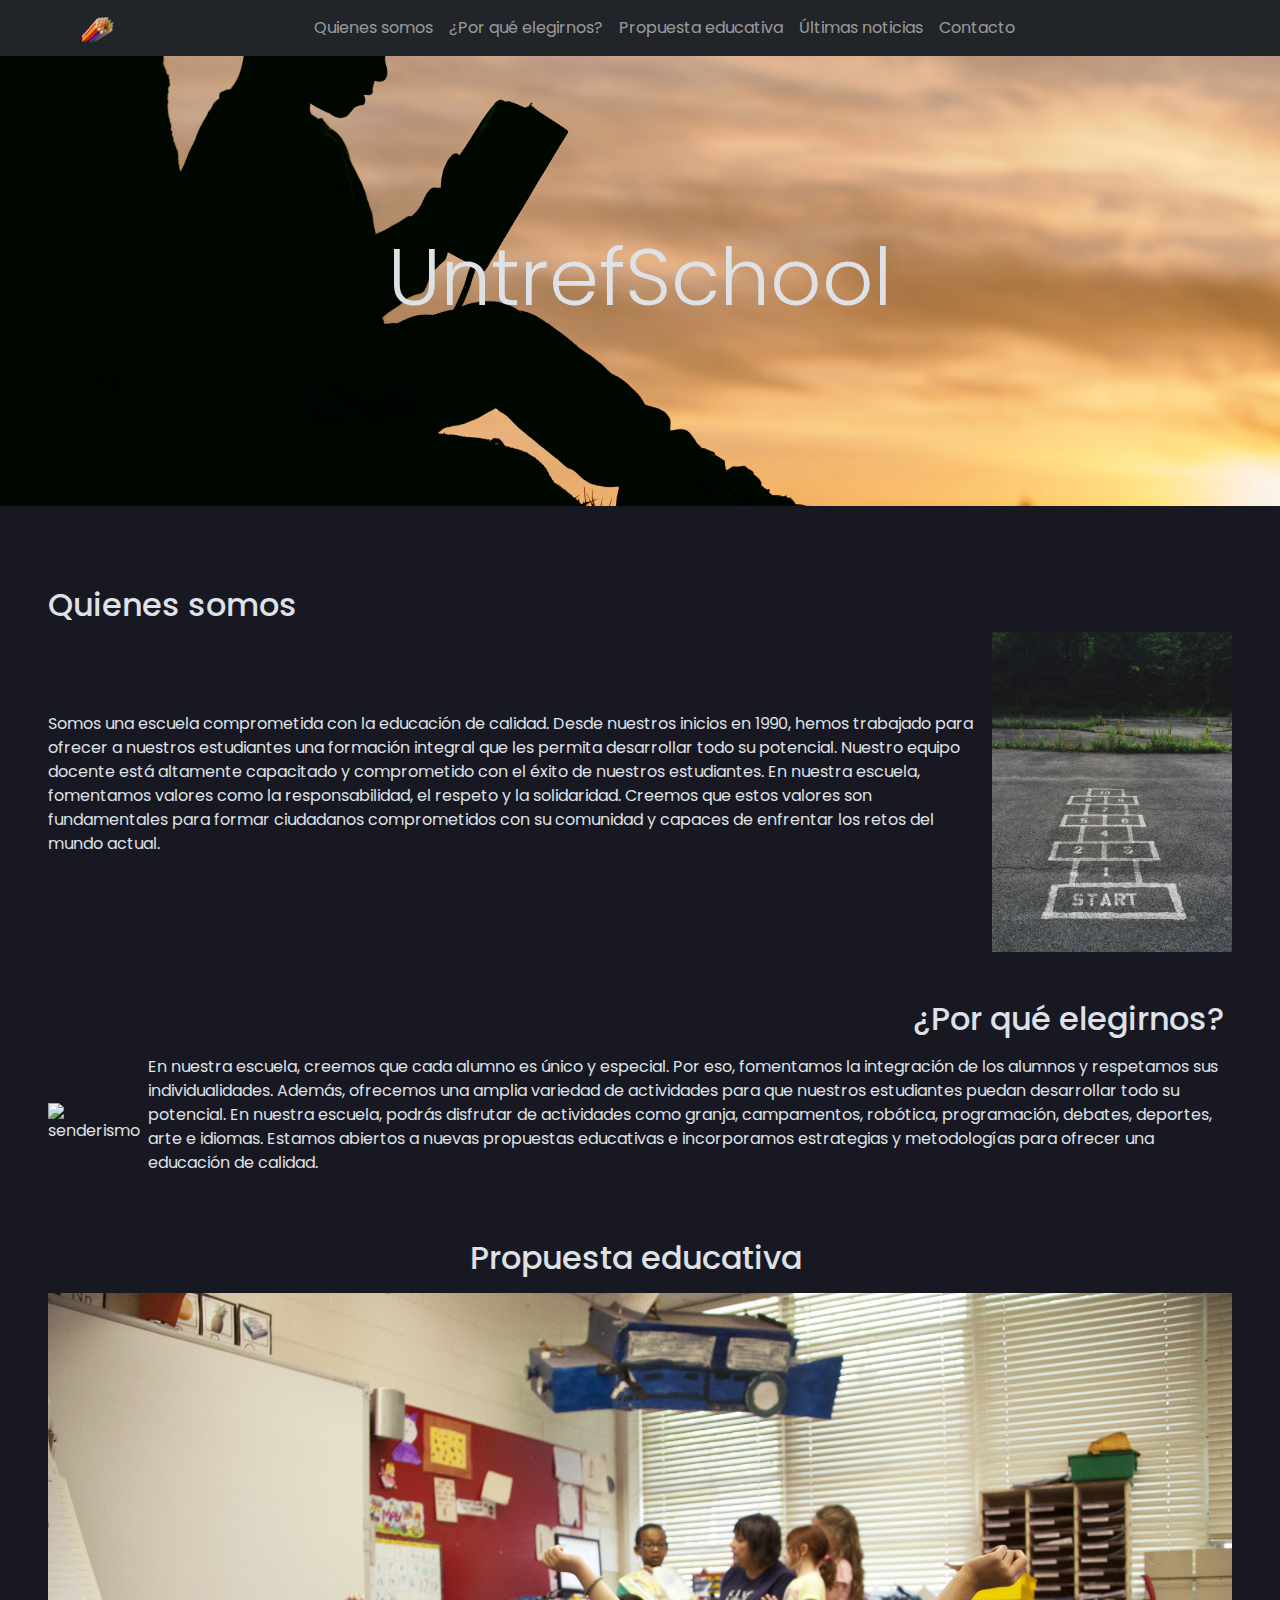
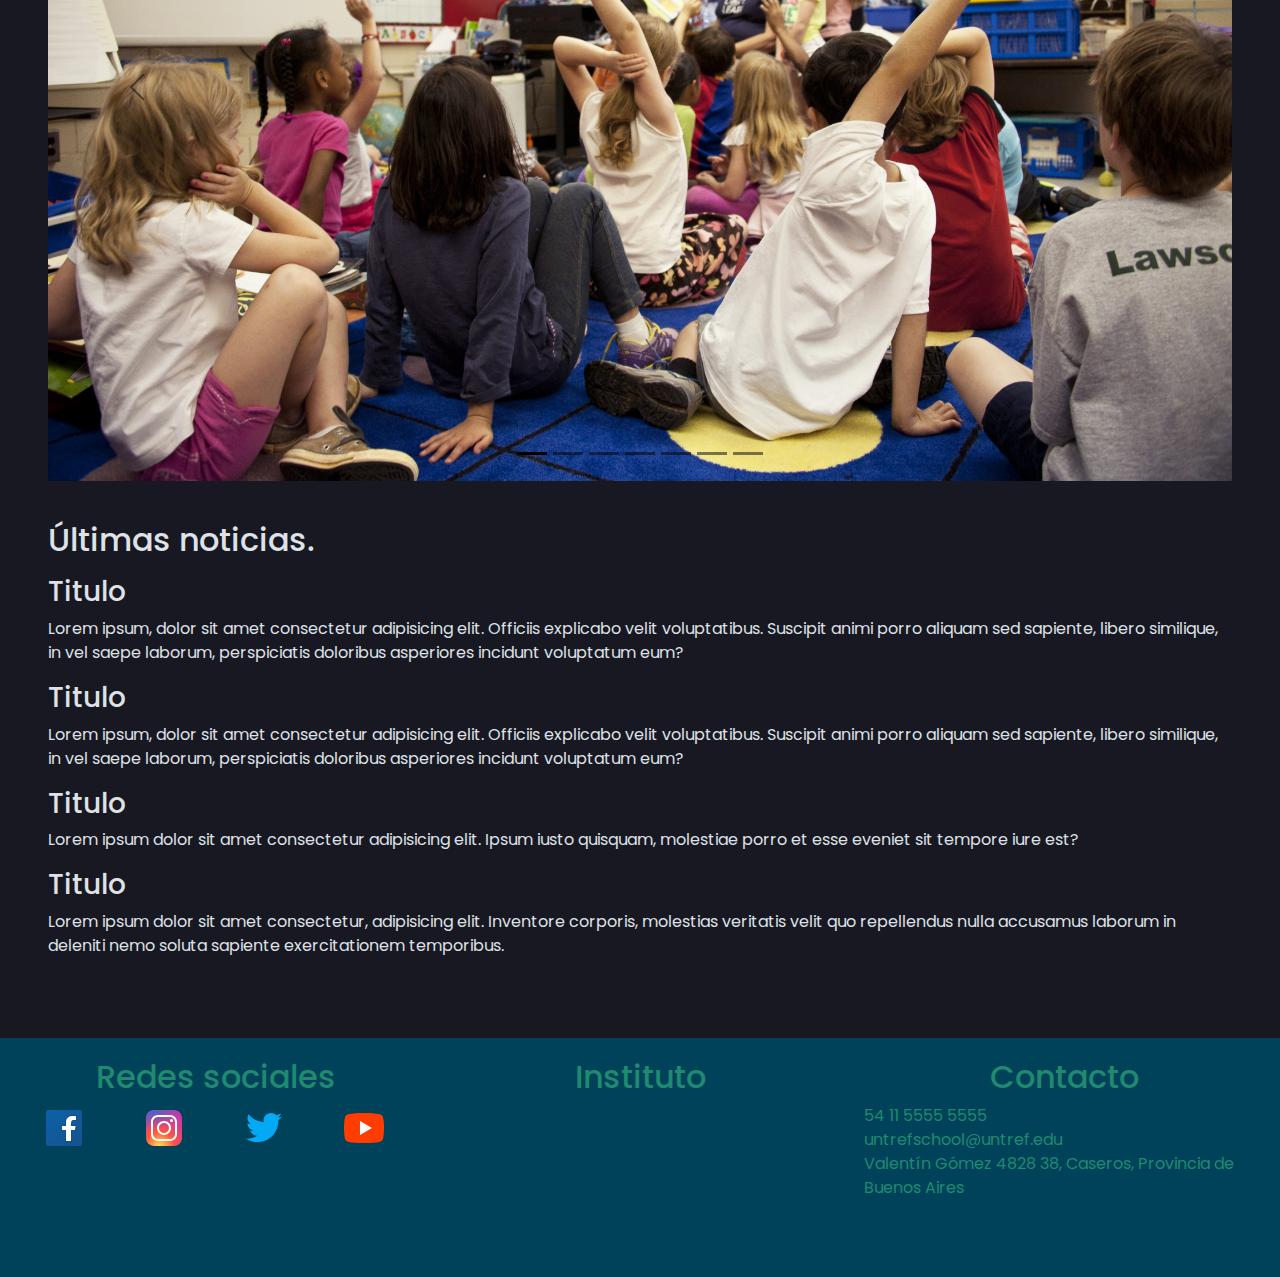
==== index.html @ ad6a0f7f "changed some margin and padding in index-html" ====
<!DOCTYPE html>
<html lang="es" data-bs-theme="dark">

<head>
    <meta charset="UTF-8">

    <meta name="viewport" content="width=device-width, initial-scale=1.0">

    <meta name="keywords" content="escuela, colegio, primary school,  Argentina, UNTREF">
    <meta name="author" content="Gabriela B. Diaz">
    <meta name="description" content="escuela primaria relacionada a la UNTREF (first school related to UNTREF)">
    <meta name="robots" content="index, follow">
    <meta name="copyright" content="Gabriela B. Diaz">
    <title>UntrefSchool</title>
    <link rel="shortcut icon" href="./img/lapices.png" style="width:2rem; height: 2rem;" type="image/x-icon">
    <link href="https://cdn.jsdelivr.net/npm/bootstrap@5.3.0/dist/css/bootstrap.min.css" rel="stylesheet">
    <script src="https://cdn.jsdelivr.net/npm/bootstrap@5.3.0/dist/js/bootstrap.bundle.min.js"></script>
    <link rel="stylesheet" href="./css/style.css">
    <script src="https://kit.fontawesome.com/cee4e31326.js" crossorigin="anonymous"></script>
</head>


<body>
    <!--
        Quienes somos
¿Por qué elegirnos?
Propuesta educativa
Últimas noticias
Contacto
    -->
    <nav class="navbar navbar-expand-md navbar-dark" id="nav">
        <div class="container">
            <a class="navbar-brand" href="#"><img src="./img/lapices.png" style="width:2rem;" alt="lapices"></a>
            <button class="navbar-toggler d-lg-none" type="button" data-bs-toggle="collapse"
                data-bs-target="#collapsibleNavId" aria-controls="collapsibleNavId" aria-expanded="false"
                aria-label="Toggle navigation">
                <span class="navbar-toggler-icon"></span>
            </button>
            <div class="collapse navbar-collapse" id="collapsibleNavId">
                <ul class="navbar-nav m-auto mt-2 mt-lg-0">

                    <li class="nav-item">
                        <a class="nav-link" href="#quienes">Quienes somos</a>
                    </li>
                    <li class="nav-item">
                        <a class="nav-link" href="#porque">¿Por qué elegirnos?</a>
                    </li>
                    <li class="nav-item">
                        <a class="nav-link" href="#propuesta">Propuesta educativa</a>
                    </li>
                    <li class="nav-item">
                        <a class="nav-link" href="#ultimasnews">Últimas noticias</a>
                    </li>
                    <li class="nav-item">
                        <a class="nav-link" href="./contacto.html">Contacto</a>
                    </li>
                </ul>

            </div>
        </div>
    </nav>


    <header class="header container-fluid d-flex flex-column align-items-center justify-content-center">
        <h1 class="display-1 header__title">UntrefSchool</h1>
    </header>

    <main class="main container-fluid  p-5 ">
        <h2 class="section__title section__title--h21 pb-2"> <a href="#footer"><i class="fa-solid fa-angle-down"></i></a>
        </h2>

        <section id="quienes" class=" mt-3 py-2 section d-flex flex-column align-items-center">
            <h2 class=" h2 section__title--h21 align-self-start">Quienes somos &nbsp; <a href="#nav"><i
                        class="fa-solid fa-angle-up"></i></a></h2>
            <div
                class="section__content section__content--div1 d-flex flex-column w-100 align-items-center d-md-flex flex-md-row g-md-1 justify-content-md-around align-items-md-center">
                <article class="section__article section__article--artQuienes">
                    <p class="section__paragraph">Somos una escuela comprometida con la educación de calidad. Desde
                        nuestros inicios en 1990, hemos trabajado para ofrecer a nuestros estudiantes una formación
                        integral que les permita desarrollar todo su potencial. Nuestro equipo docente está altamente
                        capacitado y comprometido con el éxito de nuestros estudiantes. En nuestra escuela, fomentamos
                        valores como la responsabilidad, el respeto y la solidaridad. Creemos que estos valores son
                        fundamentales para formar ciudadanos comprometidos con su comunidad y capaces de enfrentar los
                        retos del mundo actual.</p>
                </article>
                <div class="section__image imagenQuines"><img src="./img/rayuela.jpg" alt="rayuela"></div>
            </div>
        </section>
        <section id="porque" class="mt-3 py-3 section d-flex flex-column align-items-center">
            <h2 class="h2 section__title--h22 align-self-end py-2">¿Por qué elegirnos?&nbsp; <a href="#nav"><i
                        class="fa-solid fa-angle-up"></i></a></h2>
            <div
                class="section__content section__content--div2 d-flex flex-column w-100 align-items-center d-md-flex flex-md-row  justify-content-md-around align-items-md-center">
                <div class="section__image imagenPorque me-md-2 "><img src="./img/senderismo.jpg" alt="senderismo">
                </div>
                <article class="section__article section__article--artPorque">
                    <p class="section__paragraph">En nuestra escuela, creemos que cada alumno es único y especial. Por
                        eso, fomentamos la integración de los alumnos y respetamos sus individualidades. Además,
                        ofrecemos una amplia variedad de actividades para que nuestros estudiantes puedan desarrollar
                        todo su potencial. En nuestra escuela, podrás disfrutar de actividades como granja, campamentos,
                        robótica, programación, debates, deportes, arte e idiomas. Estamos abiertos a nuevas propuestas
                        educativas e incorporamos estrategias y metodologías para ofrecer una educación de calidad.</p>
                </article>
            </div>
        </section>

        <section id="propuesta" class="mt-3 py-2 section d-flex flex-column align-items-center">
            <h2 class="h2 py-2">Propuesta educativa&nbsp; <a href="#nav"><i class="fa-solid fa-angle-up"></i></a></h2>
            <div class="section__content propuestas">


                <!-- Carousel -->
                <div id="demo" class="carousel slide" data-bs-ride="carousel">

                    <!-- Indicators/dots -->
                    <div class="carousel-indicators">
                        <button type="button" data-bs-target="#demo" data-bs-slide-to="0" class="active"></button>
                        <button type="button" data-bs-target="#demo" data-bs-slide-to="1"></button>
                        <button type="button" data-bs-target="#demo" data-bs-slide-to="2"></button>
                        <button type="button" data-bs-target="#demo" data-bs-slide-to="3"></button>
                        <button type="button" data-bs-target="#demo" data-bs-slide-to="4"></button>

                        <button type="button" data-bs-target="#demo" data-bs-slide-to="5"></button>
                        <button type="button" data-bs-target="#demo" data-bs-slide-to="6"></button>





                    </div>
                    <!-- The slideshow/carousel -->
                    <div class="carousel-inner">
                        <div class="carousel-item  active section__element octagon ocultar" data-bs-interval="2000">
                            <img src="./img/aulasentados.jpg" class="d-block w-100" alt="aaron">
                        </div>
                        <div class="carousel-item section__element octagon ocultar" data-bs-interval="2000">
                            <img src="./img/profeychicosgimn.jpg" class="d-block w-100" alt="aaron">
                        </div>
                        <div class="carousel-item section__element octagon ocultar" data-bs-interval="2000">
                            <img src="./img/arte.jpg" class="d-block w-100" alt="aaron">
                        </div>
                        <div class="carousel-item section__element octagon ocultar" data-bs-interval="2000">
                            <img src="./img/musica.jpg" class="d-block w-100" alt="aaron">
                        </div>
                        <div class="carousel-item section__element octagon ocultar" data-bs-interval="2000">
                            <img src="./img/neneynena.jpg" class="d-block w-100" alt="aaron">
                        </div>
                        <div class="carousel-item section__element octagon ocultar" data-bs-interval="2000">
                            <img src="./img/sembrando.jpg" class="d-block w-100" alt="aaron">
                        </div>
                        <div class="carousel-item section__element octagon ocultar" data-bs-interval="2000">
                            <img src="./img/fincurso.jpg" class="d-block w-100" alt="aaron">
                        </div>

                    </div>
                    <!-- Left and right controls/icons -->
                    <button class="carousel-control-prev" type="button" data-bs-target="#demo" data-bs-slide="prev">
                        <span class="carousel-control-prev-icon "></span>
                    </button>
                    <button class="carousel-control-next" type="button" data-bs-target="#demo" data-bs-slide="next">
                        <span class="carousel-control-next-icon"></span>
                    </button>
                </div>
            </div>
        </section>
        <section id="ultimasnews" class="section py-2 mt-3 mb-0">
            <h2 id="ultimah2" class="h2 section__title py-2"> Últimas noticias.&nbsp; <a href="#nav"><i
                        class="fa-solid fa-angle-up"></i></a></h2>
            <div class="section__content columnaNews">
                <article class="section__article">
                    <h3 class="section__article-title">Titulo</h3>
                    <p class="section__paragraph">Lorem ipsum, dolor sit amet consectetur adipisicing elit. Officiis
                        explicabo velit voluptatibus. Suscipit animi porro aliquam sed sapiente, libero similique, in
                        vel saepe laborum, perspiciatis doloribus asperiores incidunt voluptatum eum?</p>
                </article>
                <article class="section__article">
                    <h3 class="section__article-title">Titulo</h3>
                    <p class="section__paragraph">Lorem ipsum, dolor sit amet consectetur adipisicing elit. Officiis
                        explicabo velit voluptatibus. Suscipit animi porro aliquam sed sapiente, libero similique, in
                        vel saepe laborum, perspiciatis doloribus asperiores incidunt voluptatum eum?</p>
                </article>
                <article class="section__article">
                    <h3 class="section__article-title">Titulo</h3>
                    <p class="section__paragraph">Lorem ipsum dolor sit amet consectetur adipisicing elit. Ipsum iusto
                        quisquam, molestiae porro et esse eveniet sit tempore iure est?</p>
                </article>
                <article class="section__article">
                    <h3 class="section__article-title">Titulo</h3>
                    <p class="section__paragraph">Lorem ipsum dolor sit amet consectetur, adipisicing elit. Inventore
                        corporis, molestias veritatis velit quo repellendus nulla accusamus laborum in deleniti nemo
                        soluta sapiente exercitationem temporibus.</p>
                </article>
            </div>
        </section>
        <h2 class="section__title section__title--h21"><a href="#nav"><i class="fa-solid fa-angle-up"></i></a></h2>

    </main>


    <footer class="container-fluid p-3" id="footer">
        <div class="row">
            <div id="redes" class="col-12 pt-1  col-lg-4  footer__item ">
                <h2 class="footer__title">Redes sociales</h2>
                <div class="footer__social d-flex flex-row justify-content-around align-items-center">
                    <span class="footer__social-link pe-1"><a href="https://es-la.facebook.com/" target="_blank"
                            rel="noopener noreferrer"><img src="./img/facebook.svg" alt="facebook"></a></span>
                    <span class="footer__social-link pe-1"><a href="https://www.instagram.com" target="_blank"
                            rel="noopener noreferrer"><img src="./img/instagram.svg" alt="instagram"></a></span>
                    <span class="footer__social-link pe-1"><a href="https://twitter.com/?lang=es" target="_blank"
                            rel="noopener noreferrer"><img src="./img/twitter.svg" alt="twitter"></a></span>
                    <span class="footer__social-link pe-1"><a href="https://www.youtube.com" target="_blank"
                            rel="noopener noreferrer"><img src="./img/youtube.svg" alt="youtube"></a></span>
                </div>
            </div>
            <div id="mapa" class="d-none d-lg-block pt-1  col-lg-4 footer__item">
                <h2 class="footer__title">Instituto</h2>
                <div class="footer__map">
                    <iframe
                        src="https://www.google.com/maps/embed?pb=!1m18!1m12!1m3!1d3283.9655173501587!2d-58.56691698976352!3d-34.605033457453004!2m3!1f0!2f0!3f0!3m2!1i1024!2i768!4f13.1!3m3!1m2!1s0x95bccacb9f8ff113%3A0x22fd08da6711928d!2sUniversidad%20Nacional%20de%20Tres%20de%20Febrero%20-%20Sede%20Caseros%20I!5e0!3m2!1ses-419!2sar!4v1689379054542!5m2!1ses-419!2sar"
                        style="border:0;" allowfullscreen="" loading="lazy"
                        referrerpolicy="no-referrer-when-downgrade"></iframe>
                </div>
            </div>
            <div id="contacto" class="col-12 pt-1 col-lg-4   footer__item contacto">
                <h2 class="footer__title"><a href="./contacto.html">Contacto</a></h2>
                <div class="footer__contact-info">
                    <div class="footer__contact-item telefono"><a href="tel:+541155555555" target="_blank"
                            rel="noopener noreferrer">54 11 5555 5555</a></div>
                    <div class="footer__contact-item email"><a href="mailto:untrefschool@untref.edu" target="_blank"
                            rel="noopener noreferrer">untrefschool@untref.edu</a></div>
                    <div class="footer__contact-item direccion"><a href="https://goo.gl/maps/onQdmoPizaAcXVaP7"
                            target="_blank" rel="noopener noreferrer">Valentín Gómez 4828 38, Caseros, Provincia de
                            Buenos
                            Aires</a></div>
                </div>
            </div>
        </div>
    </footer>
</body>

</html>
---- css/style.css ----
@import url('https://fonts.googleapis.com/css2?family=Belanosima&family=Poppins&display=swap');

* {
    box-sizing: border-box;
    margin: 0%;
    padding: 0%;


}

body {
    font-family: Poppins, sans-serif;
}

/*
$grid-breakpoints: (
  xs: 0,
  sm: 576px,
  md: 768px,
  lg: 992px,
  xl: 1200px,
  xxl: 1400px
);

*/

/*
Paleta de colores:  : #FC7300 , #1F8A70 , #00425A , #181823, #EFF5F5*/
:root {
    --color1: #FC7300;
    --color2: #1F8A70;
    --color3: #00425A;
    --color4: #181823;
    --color5: #EFF5F5;

}


.header {
    height: 50vh;
    background-image: url(../img/neneleyendo.jpg);
    background-position: center;
    background-size: cover;
    background-repeat: no-repeat;

}

.main {
    background-color: var(--color4);
}

#porque img,
#quienes img {
    height: 20rem;
    width: fit-content;

}

#footer {
    background-color: var(--color3);
    color: var(--color2);
}

#footer a {
    color: var(--color2);
}

footer h2,
#redes,
#mapa {
    text-align: center;
}

a {
    text-decoration: none;
}

ul,
li,
a,
.list-group-item {
    border: none;
}


/*propuestas -carousel */


.carousel-item img {
    width: 100%;
}


/* pagina contacto  */
#main2 {
    background-image: url(../img/lapices.jpg);
    background-position: center;
    background-size: cover;
    background-repeat: no-repeat;
    width: 100%;
    height: 80vh;
}

form {
    padding: 1rem;
    border-radius: 0.5rem;
    font-size: 1rem;
    color: #181823;
    background: rgba(255, 255, 255, .25);
    -webkit-backdrop-filter: blur(5px);
    backdrop-filter: blur(5px);
    border: 1.5px solid rgba(209, 213, 219, 0.3);
    width:100%;
}


fieldset input,
fieldset textarea {
    background-color: transparent !important;
    color: var(--color3) !important;
}

fieldset label {
    color: var(--color2);
    font-weight: bold;
}

.orange {
    background-color: var(--color1);
    color: var(--color5);

}

/* cambio de fontsize */

@media (width<300) {
    html {
        font-size: 10px;
    }

}

@media (width<576) {
    html {
        font-size: 12px;
    }
 
}

@media (width>576) {
    html {
        font-size: 14px;
    }
  
  
 
}

@media (width>768) {
    html {
        font-size: 16px;
    }
 
}

@media (width>992) {
    html {
        font-size: 18px;
    }
}

@media (width>1200) {
    html {
        font-size: 20px;
    }
}
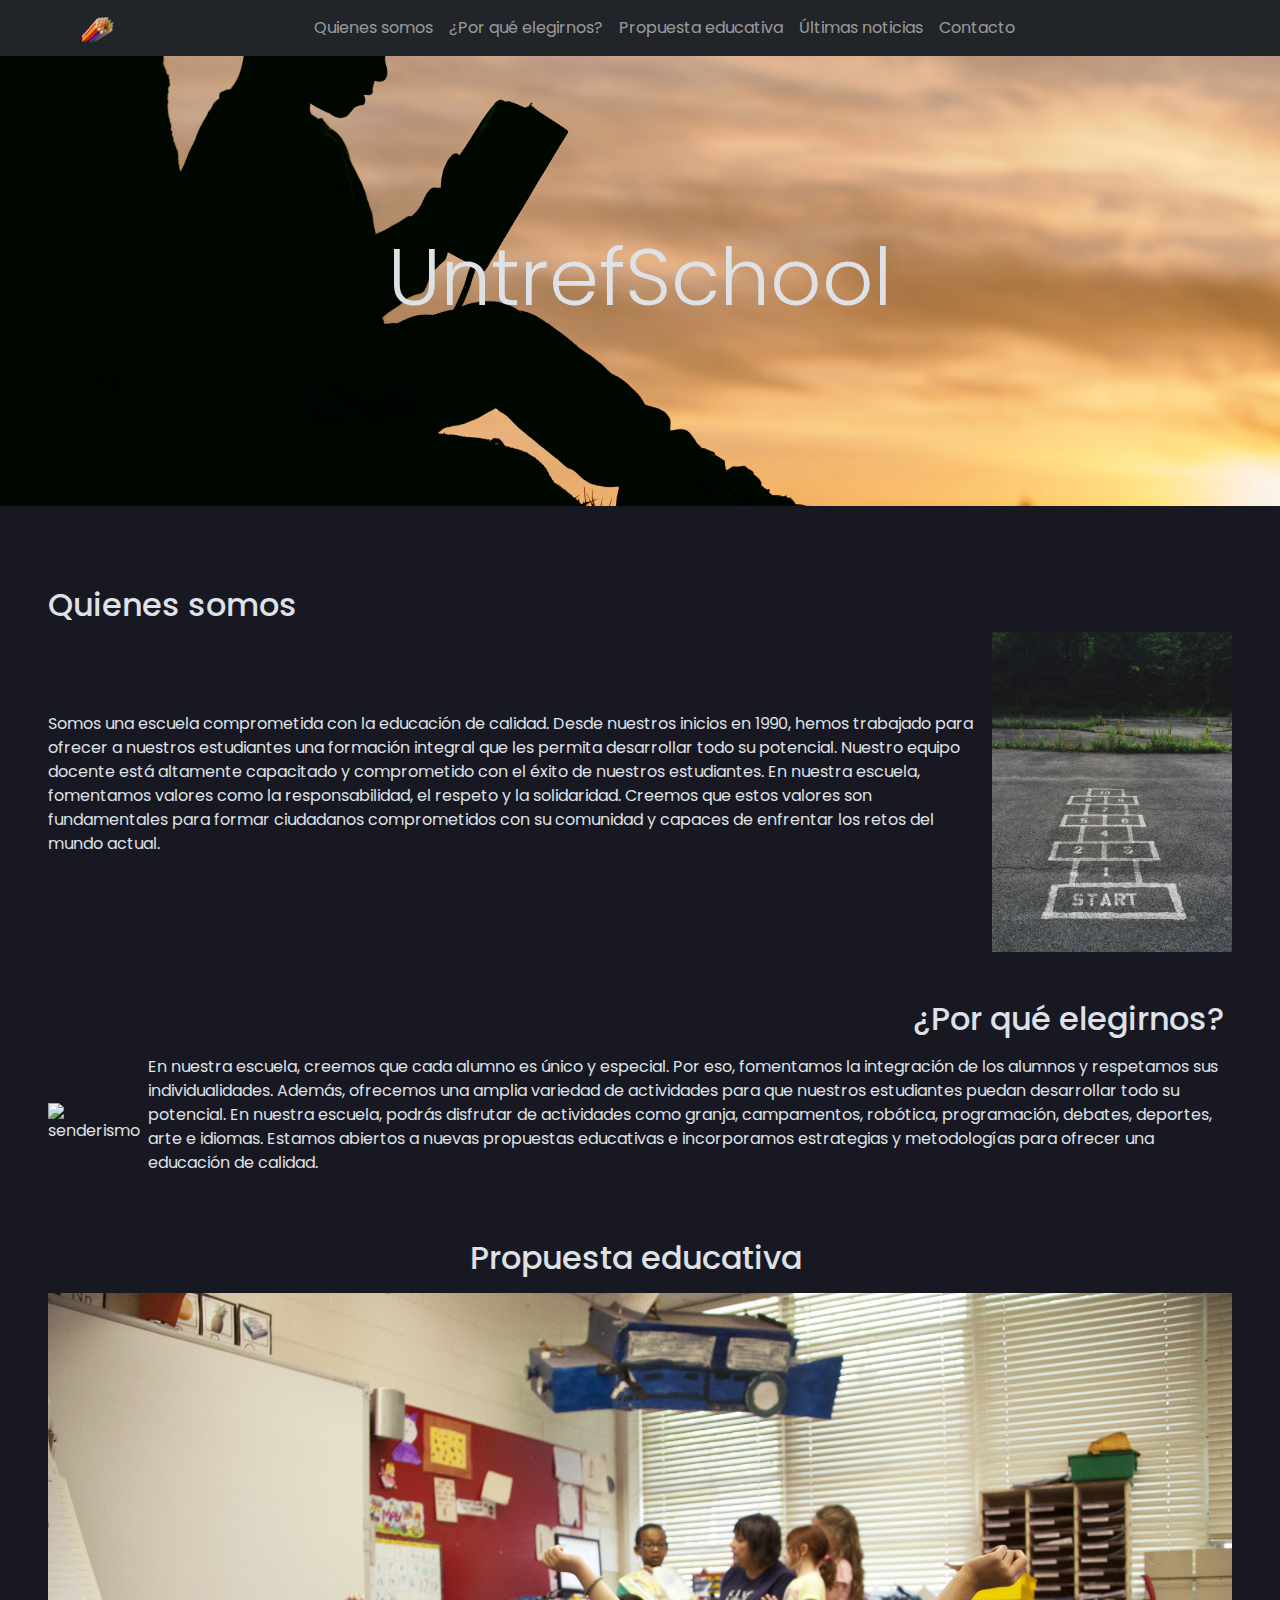
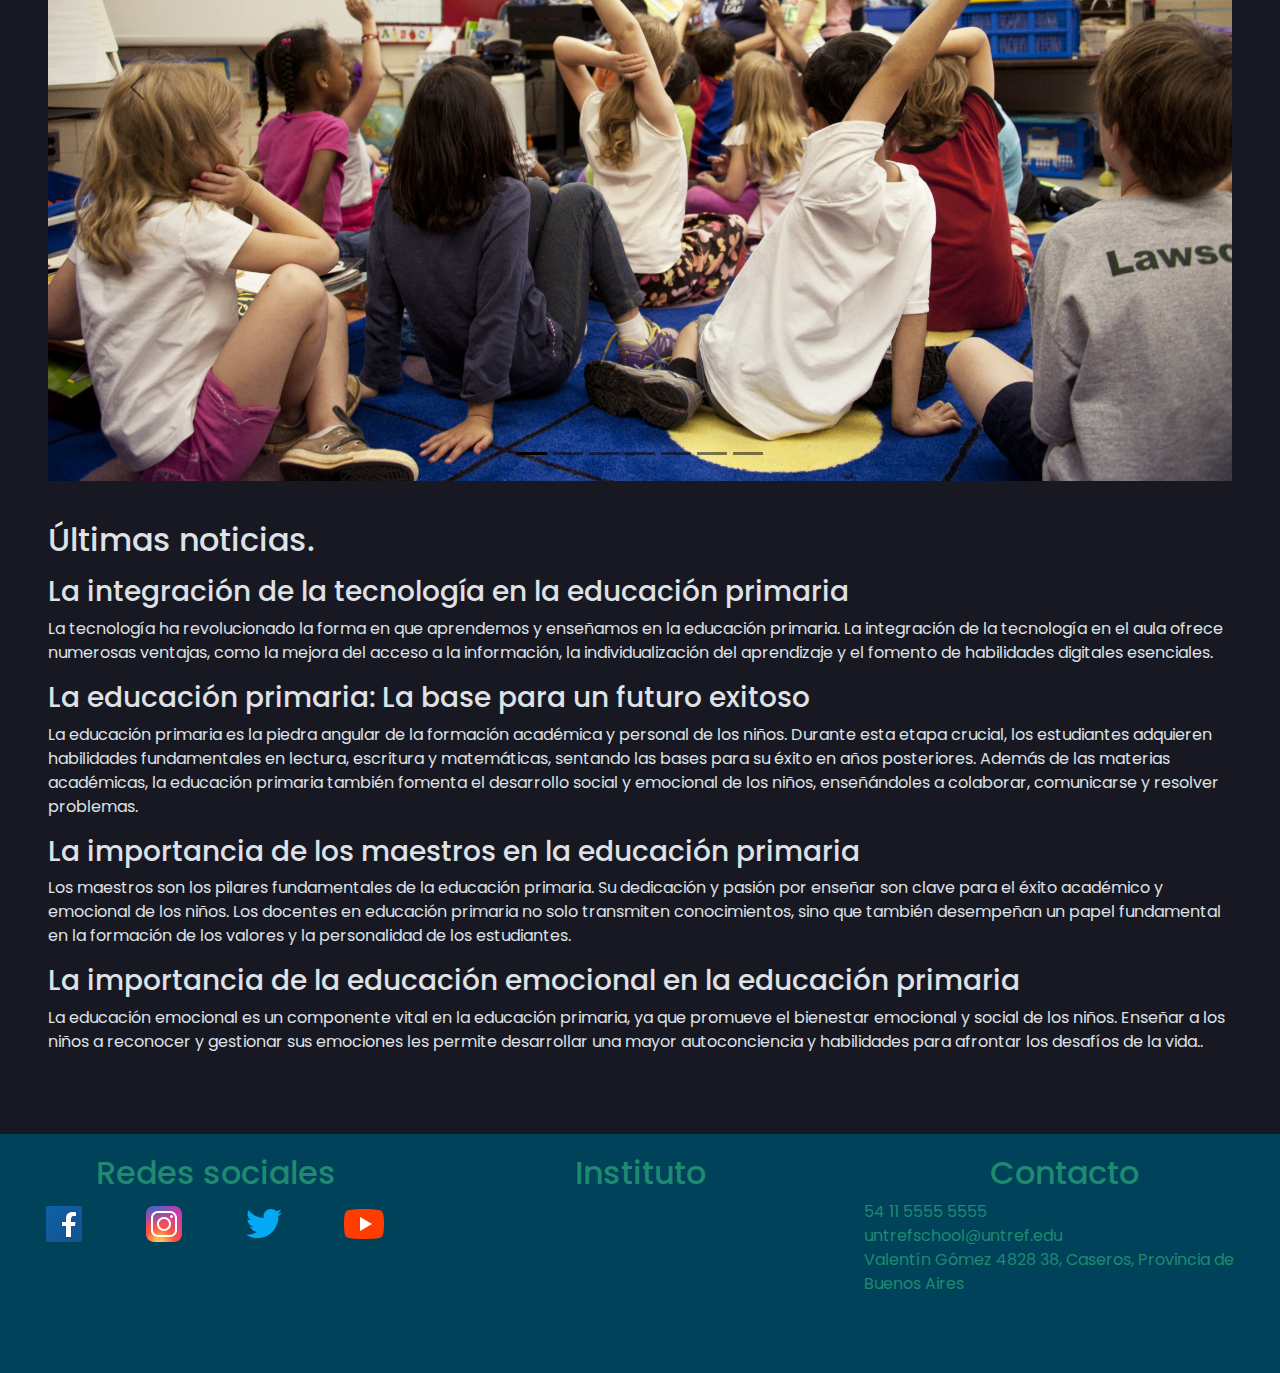
==== commit 7350bc61: "texto de articulos educativos" ====
--- a/index.html
+++ b/index.html
@@ -21,13 +21,7 @@
 
 
 <body>
-    <!--
-        Quienes somos
-¿Por qué elegirnos?
-Propuesta educativa
-Últimas noticias
-Contacto
-    -->
+
     <nav class="navbar navbar-expand-md navbar-dark" id="nav">
         <div class="container">
             <a class="navbar-brand" href="#"><img src="./img/lapices.png" style="width:2rem;" alt="lapices"></a>
@@ -66,7 +60,8 @@
     </header>
 
     <main class="main container-fluid  p-5 ">
-        <h2 class="section__title section__title--h21 pb-2"> <a href="#footer"><i class="fa-solid fa-angle-down"></i></a>
+        <h2 class="section__title section__title--h21 pb-2"> <a href="#footer"><i
+                    class="fa-solid fa-angle-down"></i></a>
         </h2>
 
         <section id="quienes" class=" mt-3 py-2 section d-flex flex-column align-items-center">
@@ -168,27 +163,35 @@
                         class="fa-solid fa-angle-up"></i></a></h2>
             <div class="section__content columnaNews">
                 <article class="section__article">
-                    <h3 class="section__article-title">Titulo</h3>
-                    <p class="section__paragraph">Lorem ipsum, dolor sit amet consectetur adipisicing elit. Officiis
-                        explicabo velit voluptatibus. Suscipit animi porro aliquam sed sapiente, libero similique, in
-                        vel saepe laborum, perspiciatis doloribus asperiores incidunt voluptatum eum?</p>
-                </article>
-                <article class="section__article">
-                    <h3 class="section__article-title">Titulo</h3>
-                    <p class="section__paragraph">Lorem ipsum, dolor sit amet consectetur adipisicing elit. Officiis
-                        explicabo velit voluptatibus. Suscipit animi porro aliquam sed sapiente, libero similique, in
-                        vel saepe laborum, perspiciatis doloribus asperiores incidunt voluptatum eum?</p>
-                </article>
-                <article class="section__article">
-                    <h3 class="section__article-title">Titulo</h3>
-                    <p class="section__paragraph">Lorem ipsum dolor sit amet consectetur adipisicing elit. Ipsum iusto
-                        quisquam, molestiae porro et esse eveniet sit tempore iure est?</p>
-                </article>
-                <article class="section__article">
-                    <h3 class="section__article-title">Titulo</h3>
-                    <p class="section__paragraph">Lorem ipsum dolor sit amet consectetur, adipisicing elit. Inventore
-                        corporis, molestias veritatis velit quo repellendus nulla accusamus laborum in deleniti nemo
-                        soluta sapiente exercitationem temporibus.</p>
+                    <h3 class="section__article-title">La integración de la tecnología en la educación primaria</h3>
+                    <p class="section__paragraph">La tecnología ha revolucionado la forma en que aprendemos y enseñamos
+                        en la educación primaria. La integración de la tecnología en el aula ofrece numerosas ventajas,
+                        como la mejora del acceso a la información, la individualización del aprendizaje y el fomento de
+                        habilidades digitales esenciales.</p>
+                </article>
+                <article class="section__article">
+                    <h3 class="section__article-title">La educación primaria: La base para un futuro exitoso</h3>
+                    <p class="section__paragraph">La educación primaria es la piedra angular de la formación académica y
+                        personal de los niños. Durante esta etapa crucial, los estudiantes adquieren habilidades
+                        fundamentales en lectura, escritura y matemáticas, sentando las bases para su éxito en años
+                        posteriores. Además de las materias académicas, la educación primaria también fomenta el
+                        desarrollo social y emocional de los niños, enseñándoles a colaborar, comunicarse y resolver
+                        problemas.</p>
+                </article>
+                <article class="section__article">
+                    <h3 class="section__article-title">La importancia de los maestros en la educación primaria</h3>
+                    <p class="section__paragraph">Los maestros son los pilares fundamentales de la educación primaria.
+                        Su dedicación y pasión por enseñar son clave para el éxito académico y emocional de los niños.
+                        Los docentes en educación primaria no solo transmiten conocimientos, sino que también desempeñan
+                        un papel fundamental en la formación de los valores y la personalidad de los estudiantes.</p>
+                </article>
+                <article class="section__article">
+                    <h3 class="section__article-title">La importancia de la educación emocional en la educación primaria
+                    </h3>
+                    <p class="section__paragraph">La educación emocional es un componente vital en la educación
+                        primaria, ya que promueve el bienestar emocional y social de los niños. Enseñar a los niños a
+                        reconocer y gestionar sus emociones les permite desarrollar una mayor autoconciencia y
+                        habilidades para afrontar los desafíos de la vida..</p>
                 </article>
             </div>
         </section>
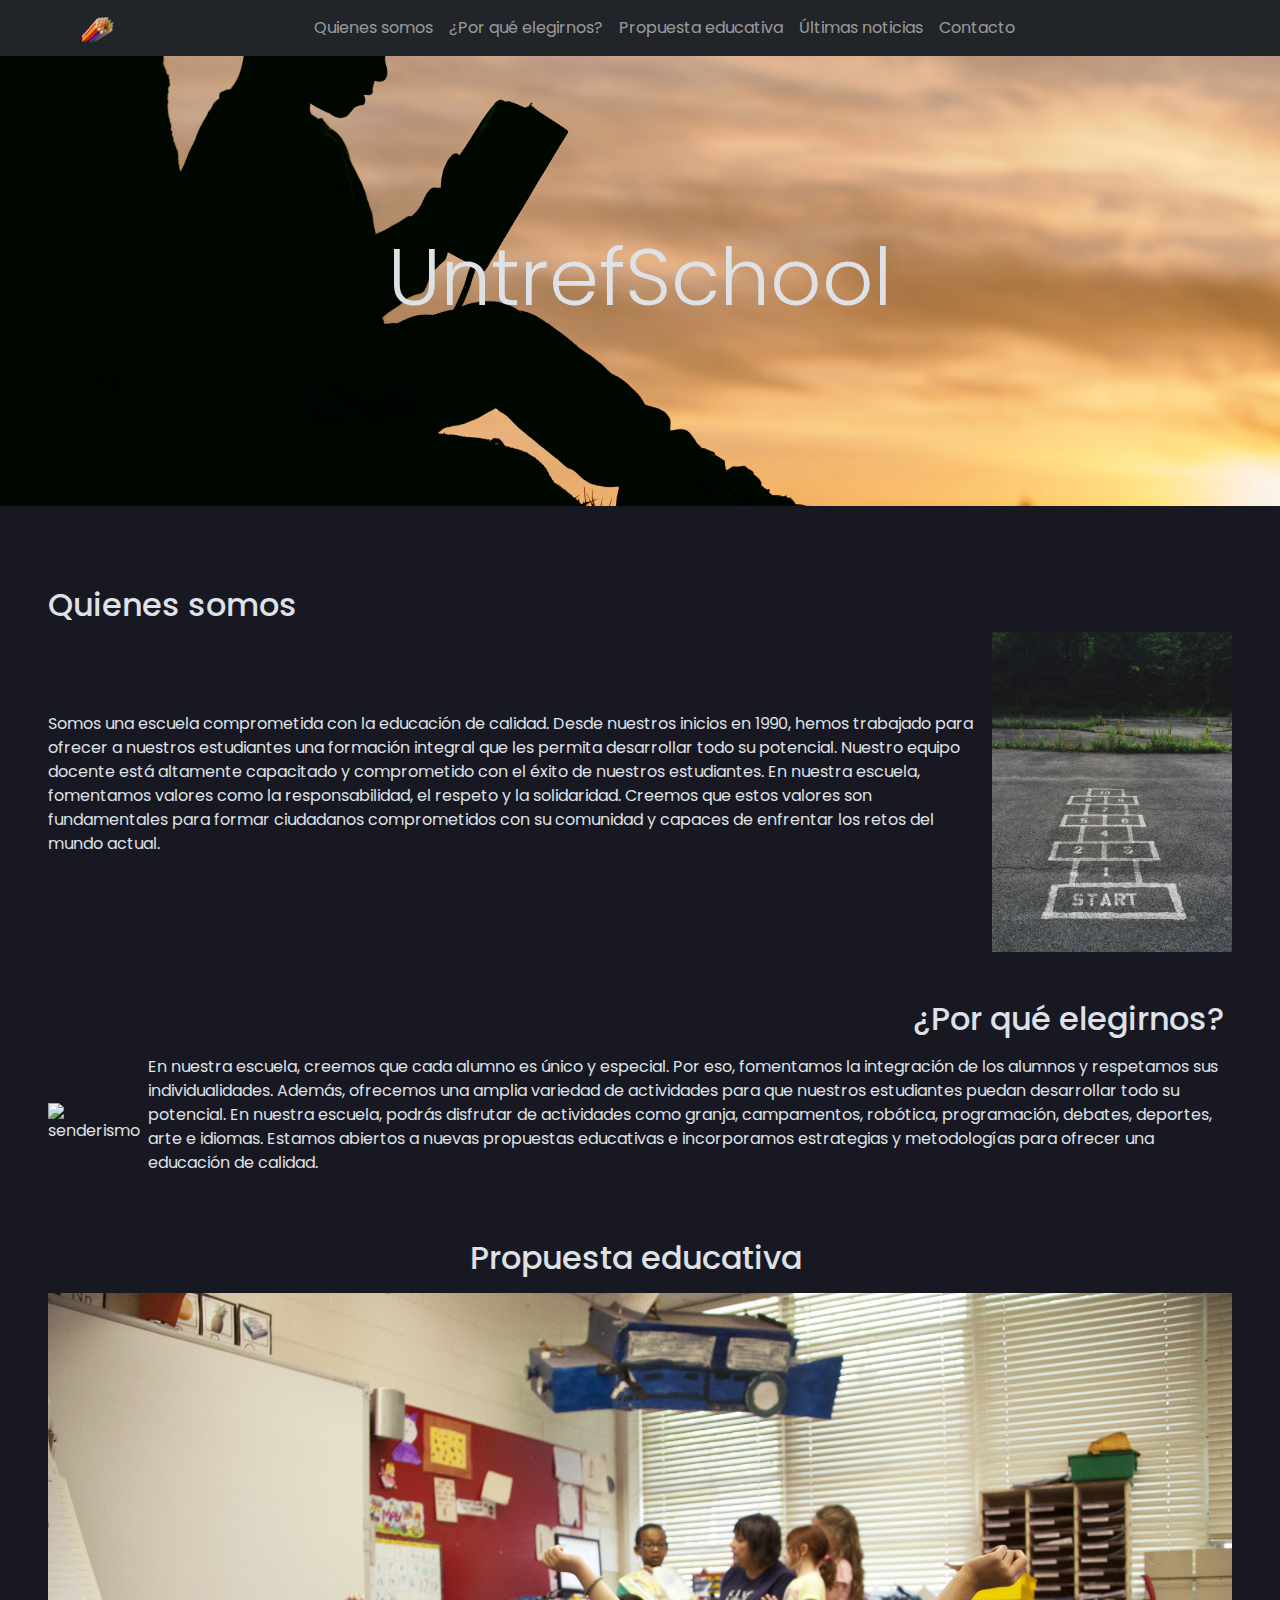
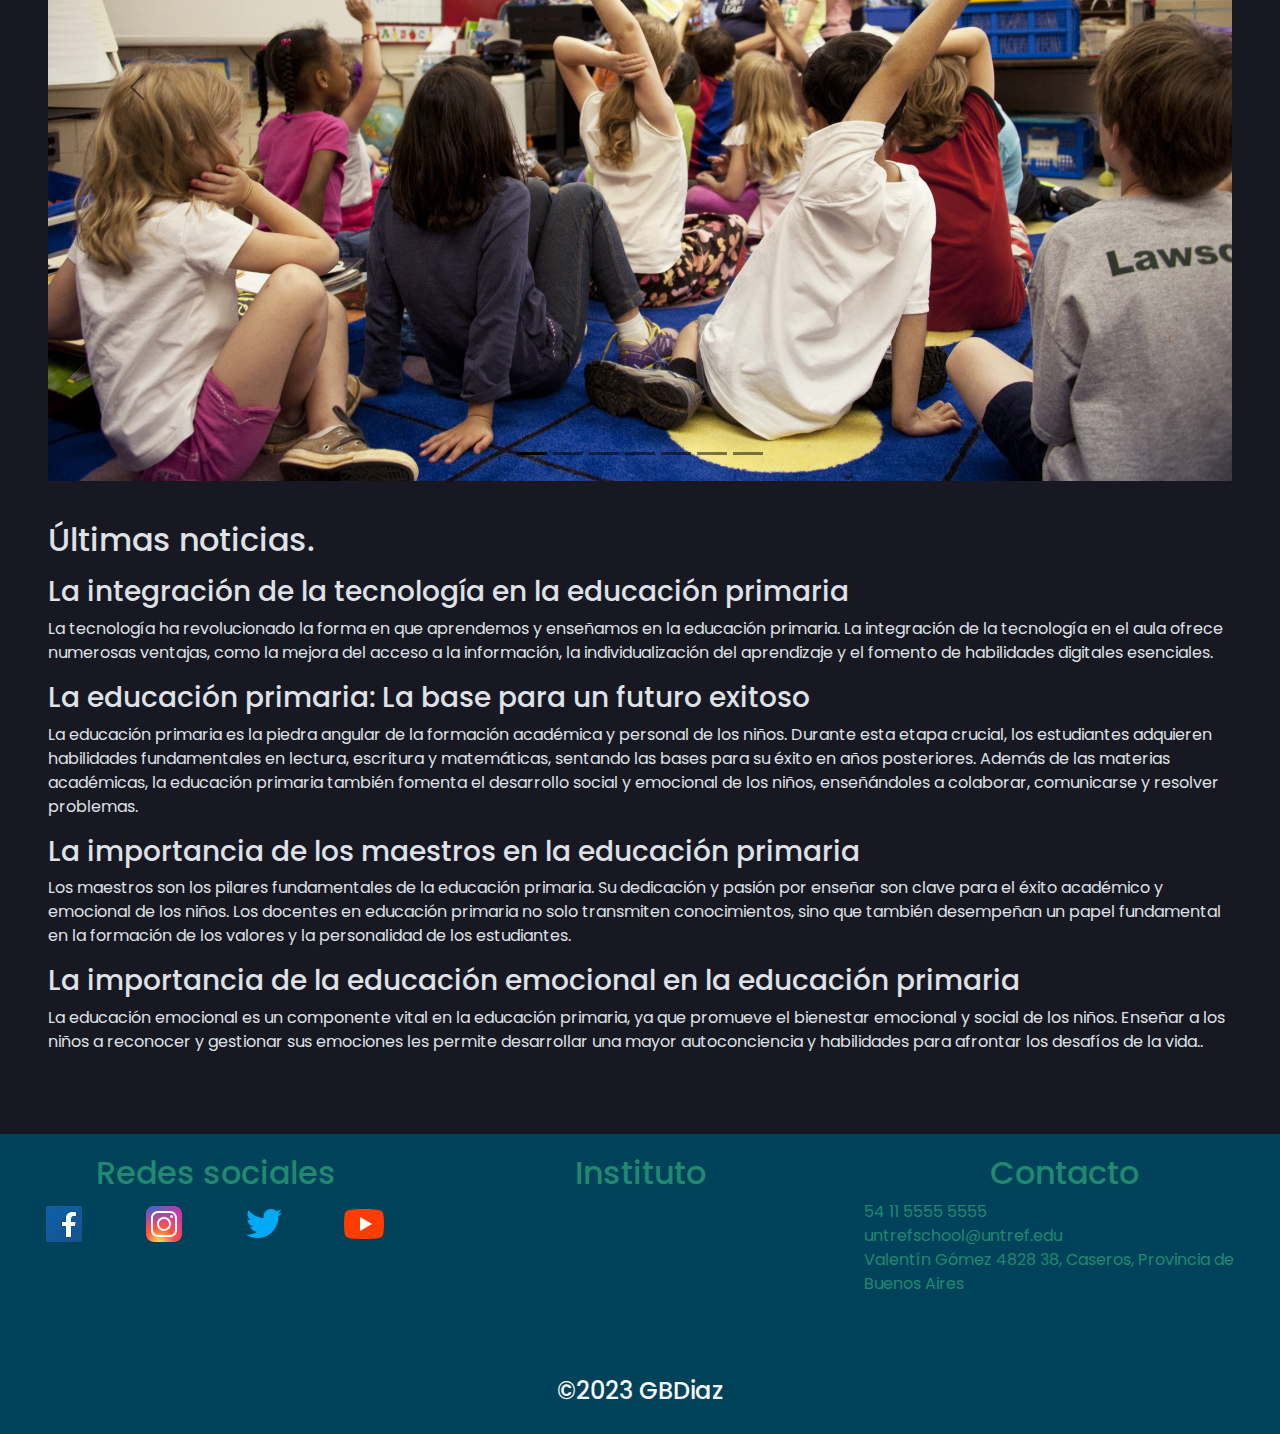
==== commit a118b77b: "changes in footer (added copyright) and formulary height" ====
--- a/index.html
+++ b/index.html
@@ -238,7 +238,13 @@
                 </div>
             </div>
         </div>
+        <div class="row">
+            <div class="d-flex justify-content-center align-items-center mt-3 py-1">
+                <h4 class="text-center text-light"> ©2023 GBDiaz</h4>
+            </div>
+        </div>
     </footer>
+
 </body>
 
 </html>--- a/css/style.css
+++ b/css/style.css
@@ -98,7 +98,8 @@
     background-size: cover;
     background-repeat: no-repeat;
     width: 100%;
-    height: 80vh;
+    padding: 2rem;
+    min-height: fit-content;
 }
 
 form {
@@ -110,7 +111,7 @@
     -webkit-backdrop-filter: blur(5px);
     backdrop-filter: blur(5px);
     border: 1.5px solid rgba(209, 213, 219, 0.3);
-    width:100%;
+    width: 100%;
 }
 
 
@@ -118,16 +119,21 @@
 fieldset textarea {
     background-color: transparent !important;
     color: var(--color3) !important;
+    height: fit-content;
+    font-size: 1rem;
+
 }
 
 fieldset label {
     color: var(--color2);
     font-weight: bold;
+    font-size: 1rem;
 }
 
 .orange {
     background-color: var(--color1);
     color: var(--color5);
+    font-size: 1rem;
 
 }
 
@@ -144,29 +150,31 @@
     html {
         font-size: 12px;
     }
- 
+
 }
 
 @media (width>576) {
     html {
         font-size: 14px;
     }
-  
-  
- 
+
+
+
 }
 
 @media (width>768) {
     html {
         font-size: 16px;
     }
- 
+
+
 }
 
 @media (width>992) {
     html {
         font-size: 18px;
     }
+
 }
 
 @media (width>1200) {
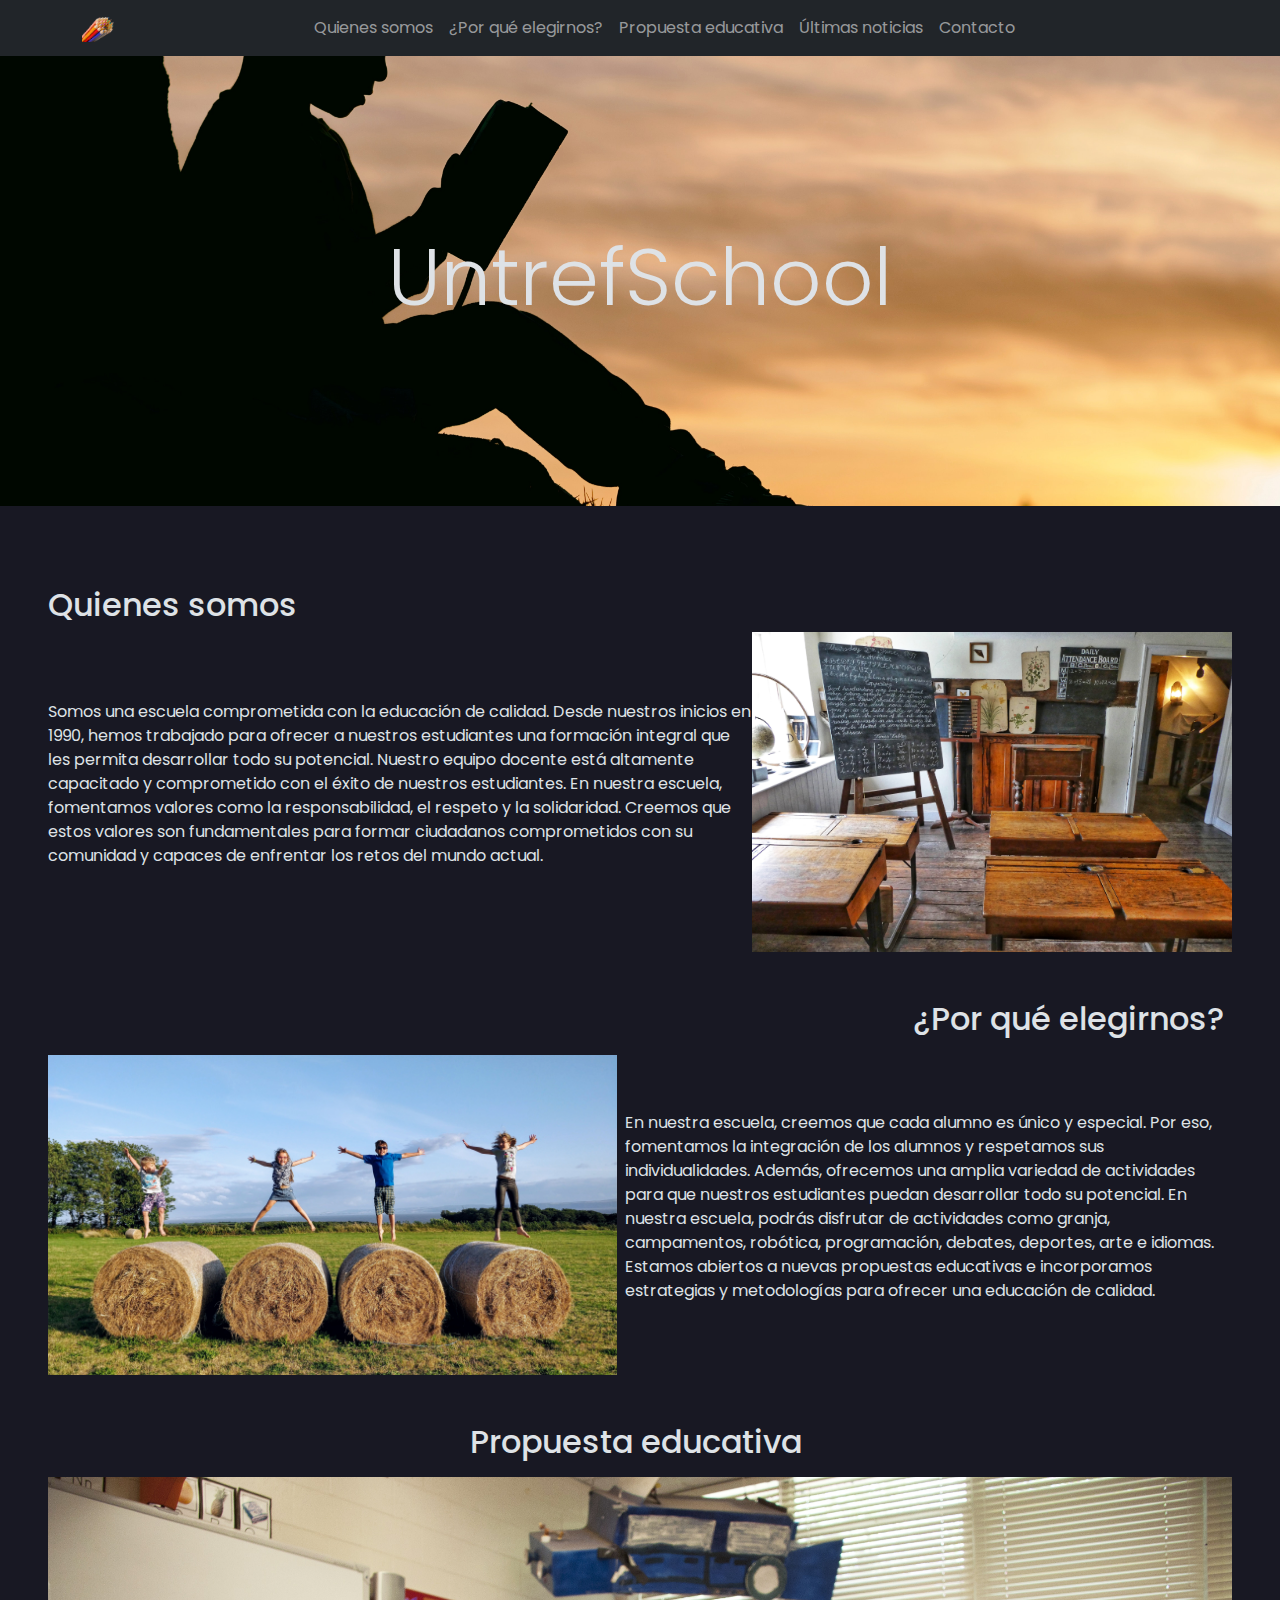
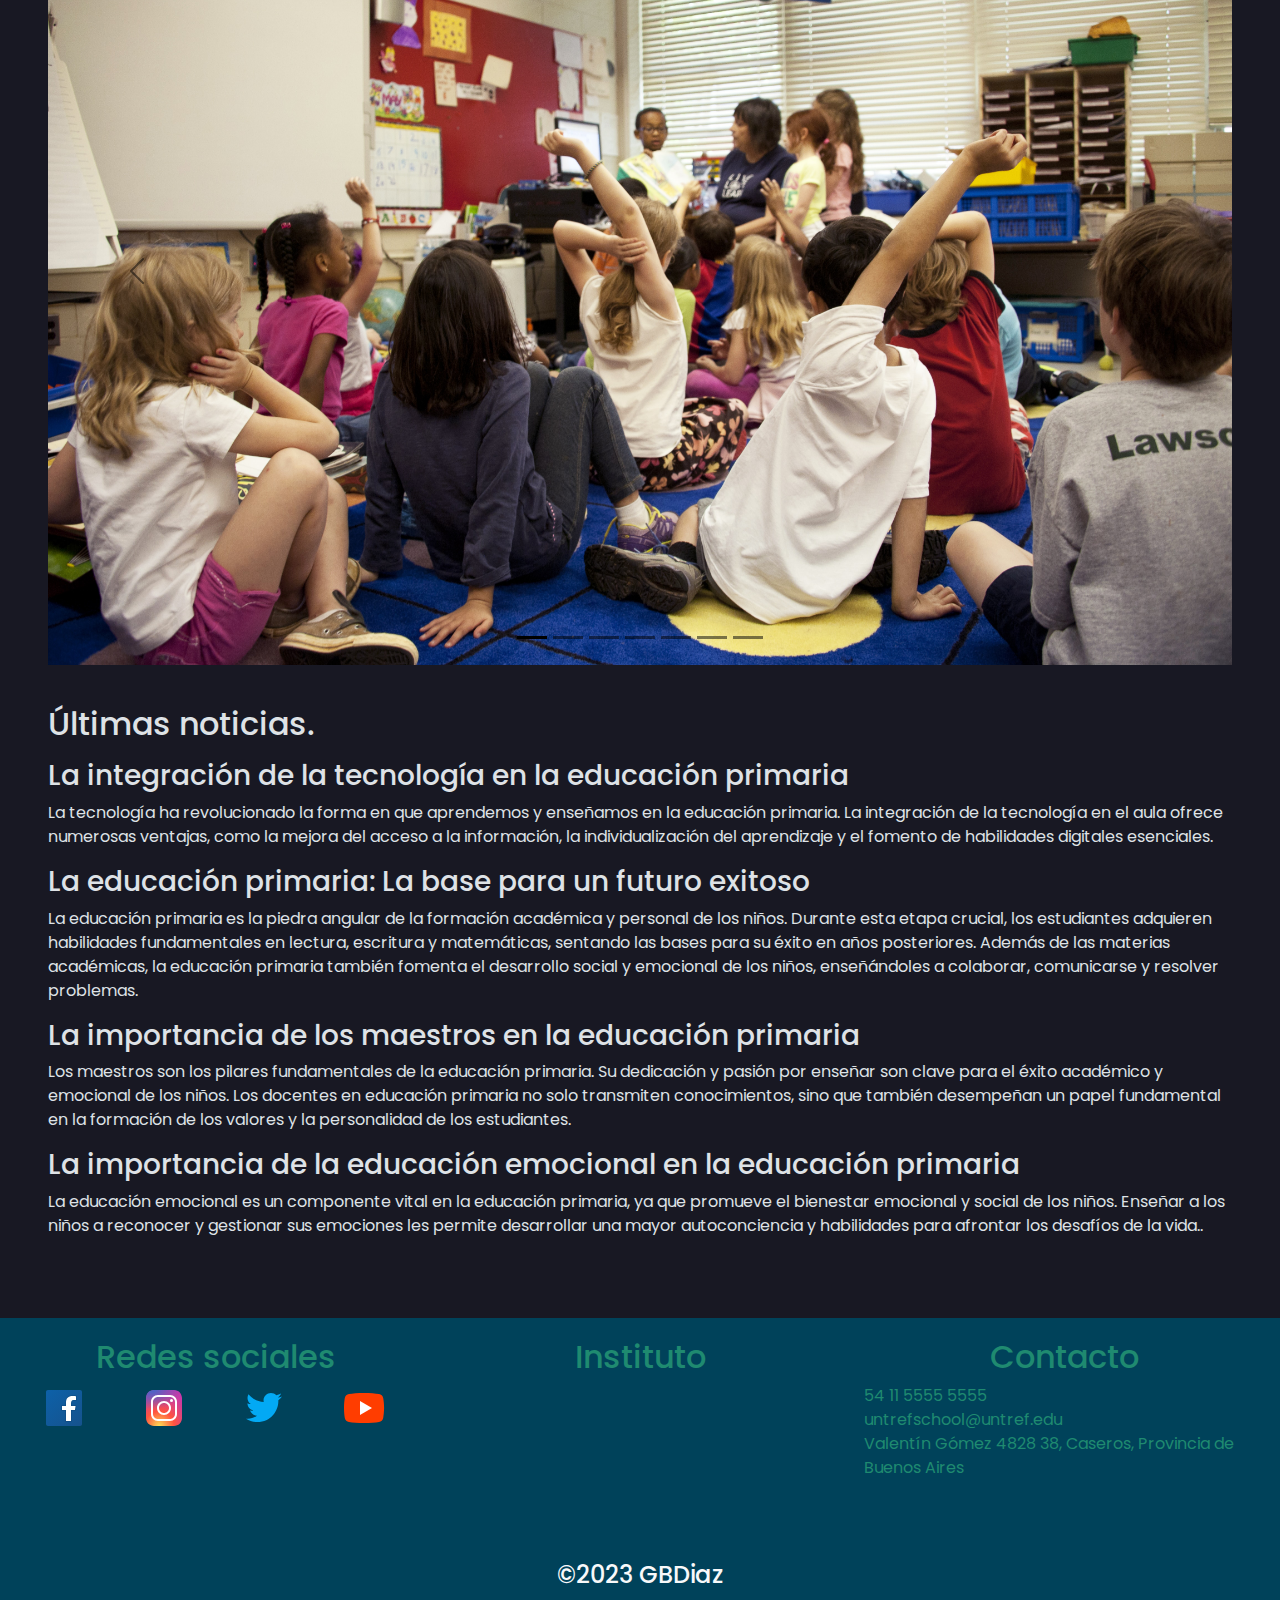
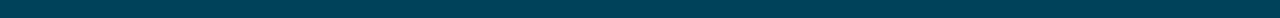
==== commit f229401b: "changes 2 pics in index.html" ====
--- a/index.html
+++ b/index.html
@@ -78,7 +78,7 @@
                         fundamentales para formar ciudadanos comprometidos con su comunidad y capaces de enfrentar los
                         retos del mundo actual.</p>
                 </article>
-                <div class="section__image imagenQuines"><img src="./img/rayuela.jpg" alt="rayuela"></div>
+                <div class="section__image imagenQuines"><img src="./img/aula.jpg" alt="rayuela"></div>
             </div>
         </section>
         <section id="porque" class="mt-3 py-3 section d-flex flex-column align-items-center">
@@ -86,7 +86,7 @@
                         class="fa-solid fa-angle-up"></i></a></h2>
             <div
                 class="section__content section__content--div2 d-flex flex-column w-100 align-items-center d-md-flex flex-md-row  justify-content-md-around align-items-md-center">
-                <div class="section__image imagenPorque me-md-2 "><img src="./img/senderismo.jpg" alt="senderismo">
+                <div class="section__image imagenPorque me-md-2 "><img src="./img/rollosheno.jpg" alt="senderismo">
                 </div>
                 <article class="section__article section__article--artPorque">
                     <p class="section__paragraph">En nuestra escuela, creemos que cada alumno es único y especial. Por
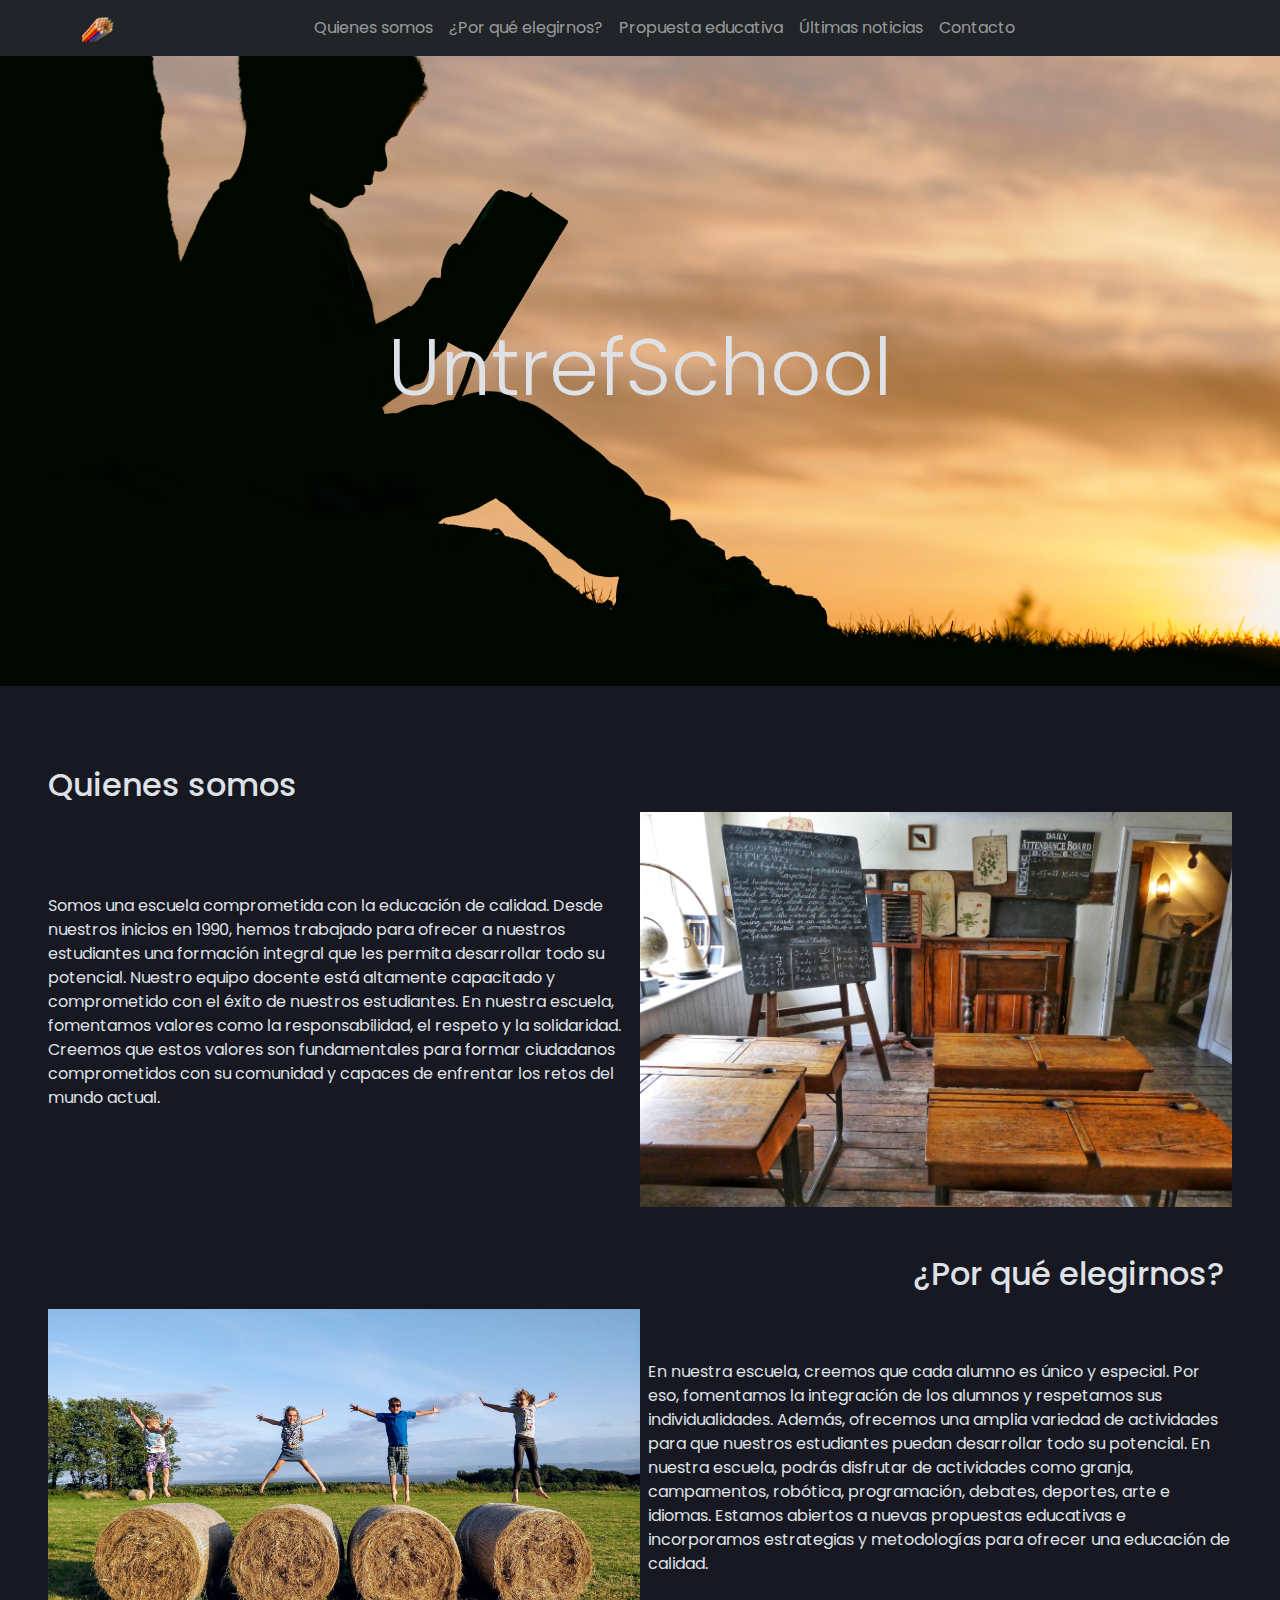
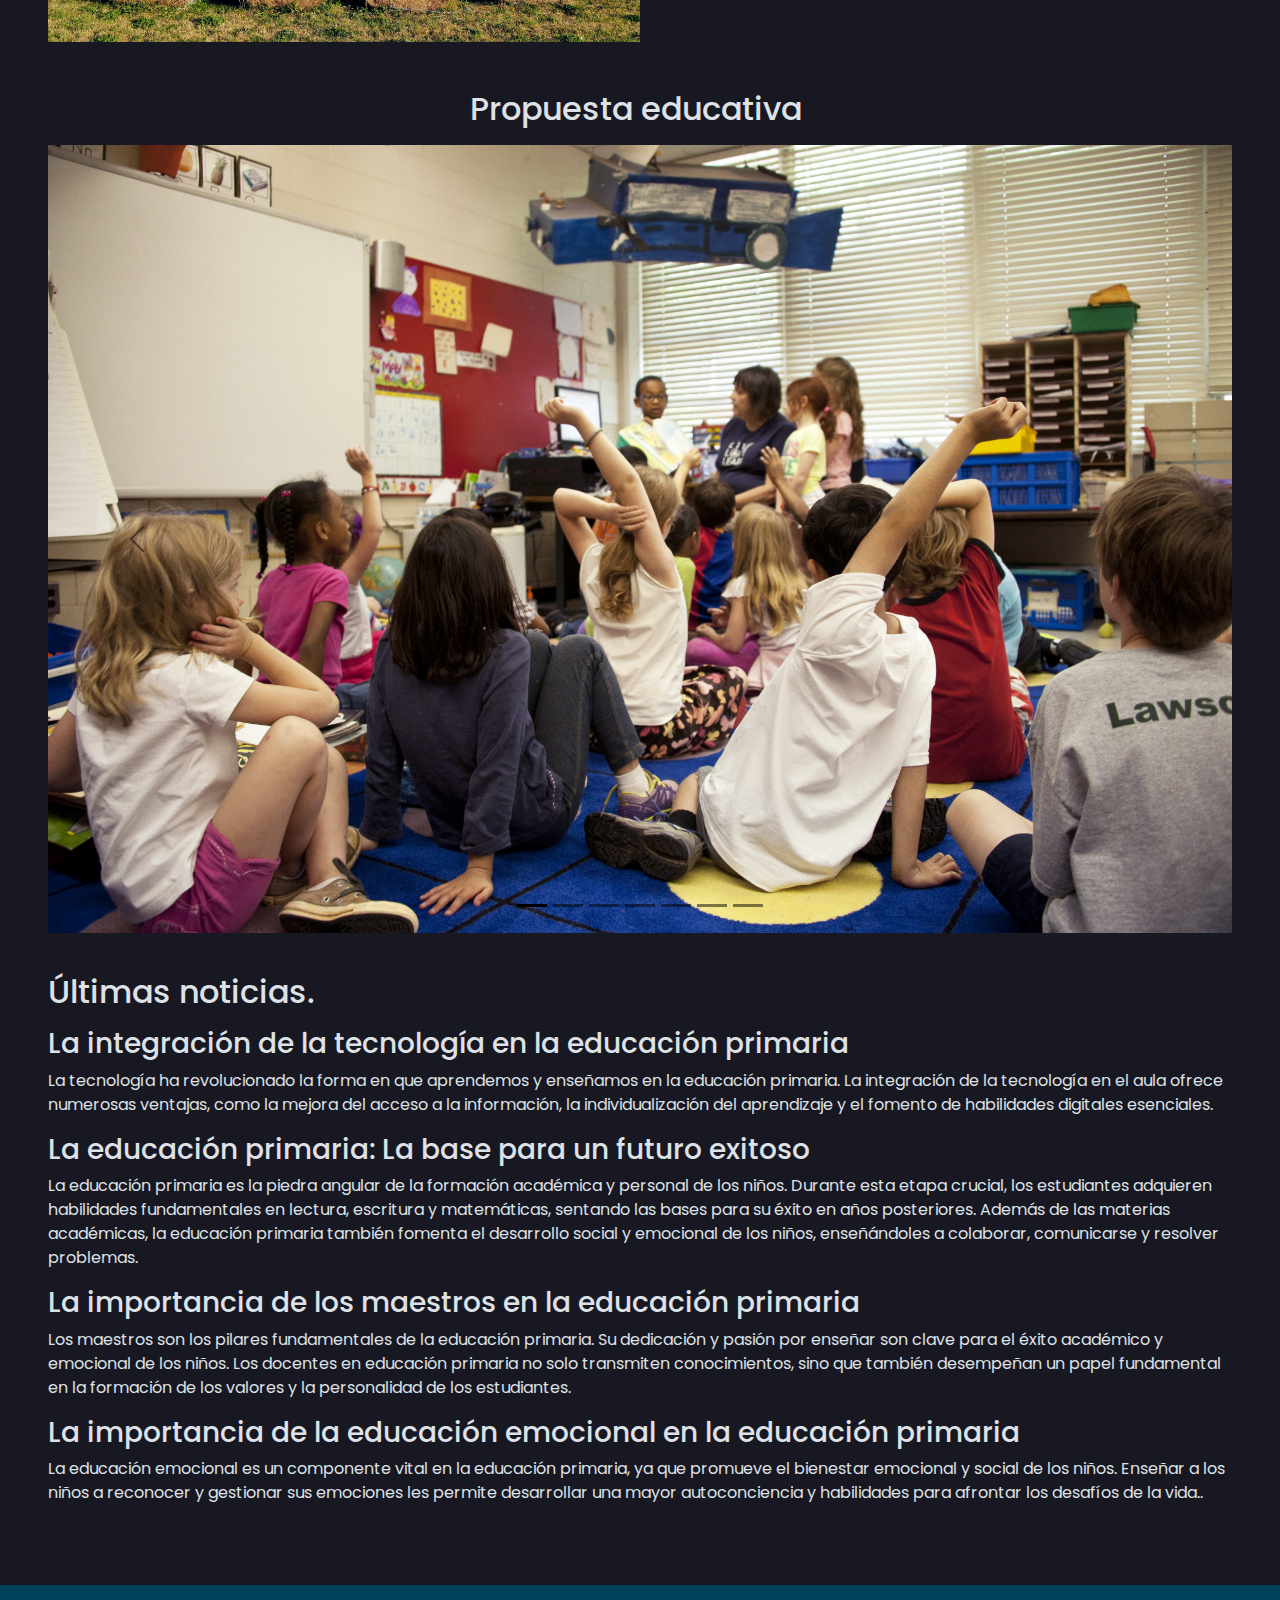
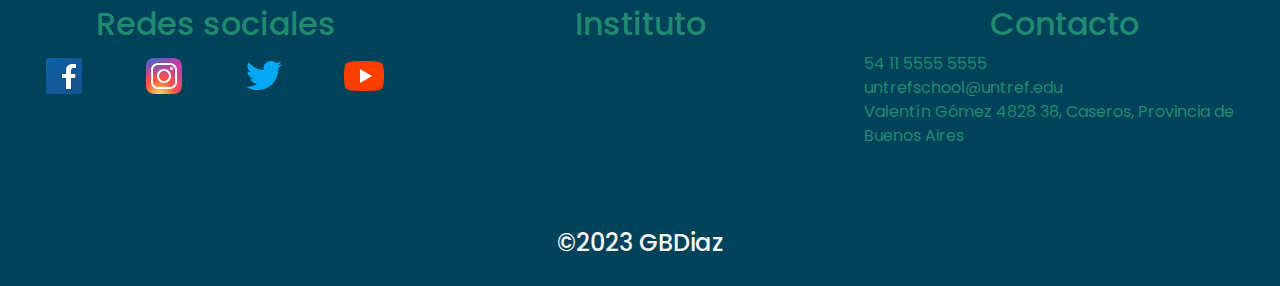
==== commit b5d8eff9: "sections in index.html, 2 first, sizing pics and text for >= md" ====
--- a/index.html
+++ b/index.html
@@ -68,8 +68,9 @@
             <h2 class=" h2 section__title--h21 align-self-start">Quienes somos &nbsp; <a href="#nav"><i
                         class="fa-solid fa-angle-up"></i></a></h2>
             <div
-                class="section__content section__content--div1 d-flex flex-column w-100 align-items-center d-md-flex flex-md-row g-md-1 justify-content-md-around align-items-md-center">
-                <article class="section__article section__article--artQuienes">
+                class="section__content section__content--div1 d-flex flex-column align-items-center justify-content-center 
+                 d-md-flex flex-md-row justify-content-md-between">
+                <article class="section__article section__article--artQuienes d-md-flex w-50 pe-md-2">
                     <p class="section__paragraph">Somos una escuela comprometida con la educación de calidad. Desde
                         nuestros inicios en 1990, hemos trabajado para ofrecer a nuestros estudiantes una formación
                         integral que les permita desarrollar todo su potencial. Nuestro equipo docente está altamente
@@ -78,17 +79,20 @@
                         fundamentales para formar ciudadanos comprometidos con su comunidad y capaces de enfrentar los
                         retos del mundo actual.</p>
                 </article>
-                <div class="section__image imagenQuines"><img src="./img/aula.jpg" alt="rayuela"></div>
+                <div class="section__image imagenQuines d-md-flex w-50">
+                    <img src="./img/aula.jpg" class="d-block w-100 h-auto "   alt="rayuela">
+                </div>
             </div>
         </section>
         <section id="porque" class="mt-3 py-3 section d-flex flex-column align-items-center">
-            <h2 class="h2 section__title--h22 align-self-end py-2">¿Por qué elegirnos?&nbsp; <a href="#nav"><i
-                        class="fa-solid fa-angle-up"></i></a></h2>
-            <div
-                class="section__content section__content--div2 d-flex flex-column w-100 align-items-center d-md-flex flex-md-row  justify-content-md-around align-items-md-center">
-                <div class="section__image imagenPorque me-md-2 "><img src="./img/rollosheno.jpg" alt="senderismo">
-                </div>
-                <article class="section__article section__article--artPorque">
+            <h2 class="h2 section__title--h22 align-self-end py-2">¿Por qué elegirnos?&nbsp; 
+                <a href="#nav"><i class="fa-solid fa-angle-up"></i></a></h2>
+            <div class="section__content section__content--div2 d-flex flex-column align-items-center justify-content-center
+             d-md-flex flex-md-row justify-content-md-between align-items-md-center g-2">
+                <div class="section__image imagenPorque d-md-flex w-50">
+                    <img src="./img/rollosheno.jpg" class="d-block w-100 h-auto "  alt="senderismo">
+                </div>
+                <article class="section__article section__article--artPorque d-md-flex w-50 ps-md-2">
                     <p class="section__paragraph">En nuestra escuela, creemos que cada alumno es único y especial. Por
                         eso, fomentamos la integración de los alumnos y respetamos sus individualidades. Además,
                         ofrecemos una amplia variedad de actividades para que nuestros estudiantes puedan desarrollar
@@ -126,25 +130,25 @@
                     <!-- The slideshow/carousel -->
                     <div class="carousel-inner">
                         <div class="carousel-item  active section__element octagon ocultar" data-bs-interval="2000">
-                            <img src="./img/aulasentados.jpg" class="d-block w-100" alt="aaron">
-                        </div>
-                        <div class="carousel-item section__element octagon ocultar" data-bs-interval="2000">
-                            <img src="./img/profeychicosgimn.jpg" class="d-block w-100" alt="aaron">
-                        </div>
-                        <div class="carousel-item section__element octagon ocultar" data-bs-interval="2000">
-                            <img src="./img/arte.jpg" class="d-block w-100" alt="aaron">
-                        </div>
-                        <div class="carousel-item section__element octagon ocultar" data-bs-interval="2000">
-                            <img src="./img/musica.jpg" class="d-block w-100" alt="aaron">
-                        </div>
-                        <div class="carousel-item section__element octagon ocultar" data-bs-interval="2000">
-                            <img src="./img/neneynena.jpg" class="d-block w-100" alt="aaron">
-                        </div>
-                        <div class="carousel-item section__element octagon ocultar" data-bs-interval="2000">
-                            <img src="./img/sembrando.jpg" class="d-block w-100" alt="aaron">
-                        </div>
-                        <div class="carousel-item section__element octagon ocultar" data-bs-interval="2000">
-                            <img src="./img/fincurso.jpg" class="d-block w-100" alt="aaron">
+                            <img src="./img/aulasentados.jpg" class="d-block w-100 h-auto  " alt="aaron">
+                        </div>
+                        <div class="carousel-item section__element octagon ocultar" data-bs-interval="2000">
+                            <img src="./img/profeychicosgimn.jpg" class="d-block w-100 h-auto img-fluid " alt="aaron">
+                        </div>
+                        <div class="carousel-item section__element octagon ocultar" data-bs-interval="2000">
+                            <img src="./img/arte.jpg" class="d-block w-100 h-auto img-fluid " alt="aaron">
+                        </div>
+                        <div class="carousel-item section__element octagon ocultar" data-bs-interval="2000">
+                            <img src="./img/musica.jpg" class="d-block w-100 h-auto img-fluid " alt="aaron">
+                        </div>
+                        <div class="carousel-item section__element octagon ocultar" data-bs-interval="2000">
+                            <img src="./img/neneynena.jpg" class="d-block w-100 h-auto img-fluid " alt="aaron">
+                        </div>
+                        <div class="carousel-item section__element octagon ocultar" data-bs-interval="2000">
+                            <img src="./img/sembrando.jpg" class="d-block w-100 h-auto img-fluid " alt="aaron">
+                        </div>
+                        <div class="carousel-item section__element octagon ocultar" data-bs-interval="2000">
+                            <img src="./img/fincurso.jpg" class="d-block w-100 h-auto img-fluid " alt="aaron">
                         </div>
 
                     </div>
--- a/css/style.css
+++ b/css/style.css
@@ -37,7 +37,7 @@
 
 
 .header {
-    height: 50vh;
+    height: 70vh;
     background-image: url(../img/neneleyendo.jpg);
     background-position: center;
     background-size: cover;
@@ -137,48 +137,25 @@
 
 }
 
-/* cambio de fontsize */
+html {
+    font-size: 1rem;
+}
 
-@media (width<300) {
+@include media-breakpoint-up(sm) {
     html {
-        font-size: 10px;
-    }
+        font-size: 1.2rem;
+    }   
 
 }
 
-@media (width<576) {
+@include media-breakpoint-up(md) {
     html {
-        font-size: 12px;
+        font-size: 1.4rem;
     }
-
 }
 
-@media (width>576) {
+@include media-breakpoint-up(lg) {
     html {
-        font-size: 14px;
+        font-size: 1.6rem;
     }
-
-
-
 }
-
-@media (width>768) {
-    html {
-        font-size: 16px;
-    }
-
-
-}
-
-@media (width>992) {
-    html {
-        font-size: 18px;
-    }
-
-}
-
-@media (width>1200) {
-    html {
-        font-size: 20px;
-    }
-}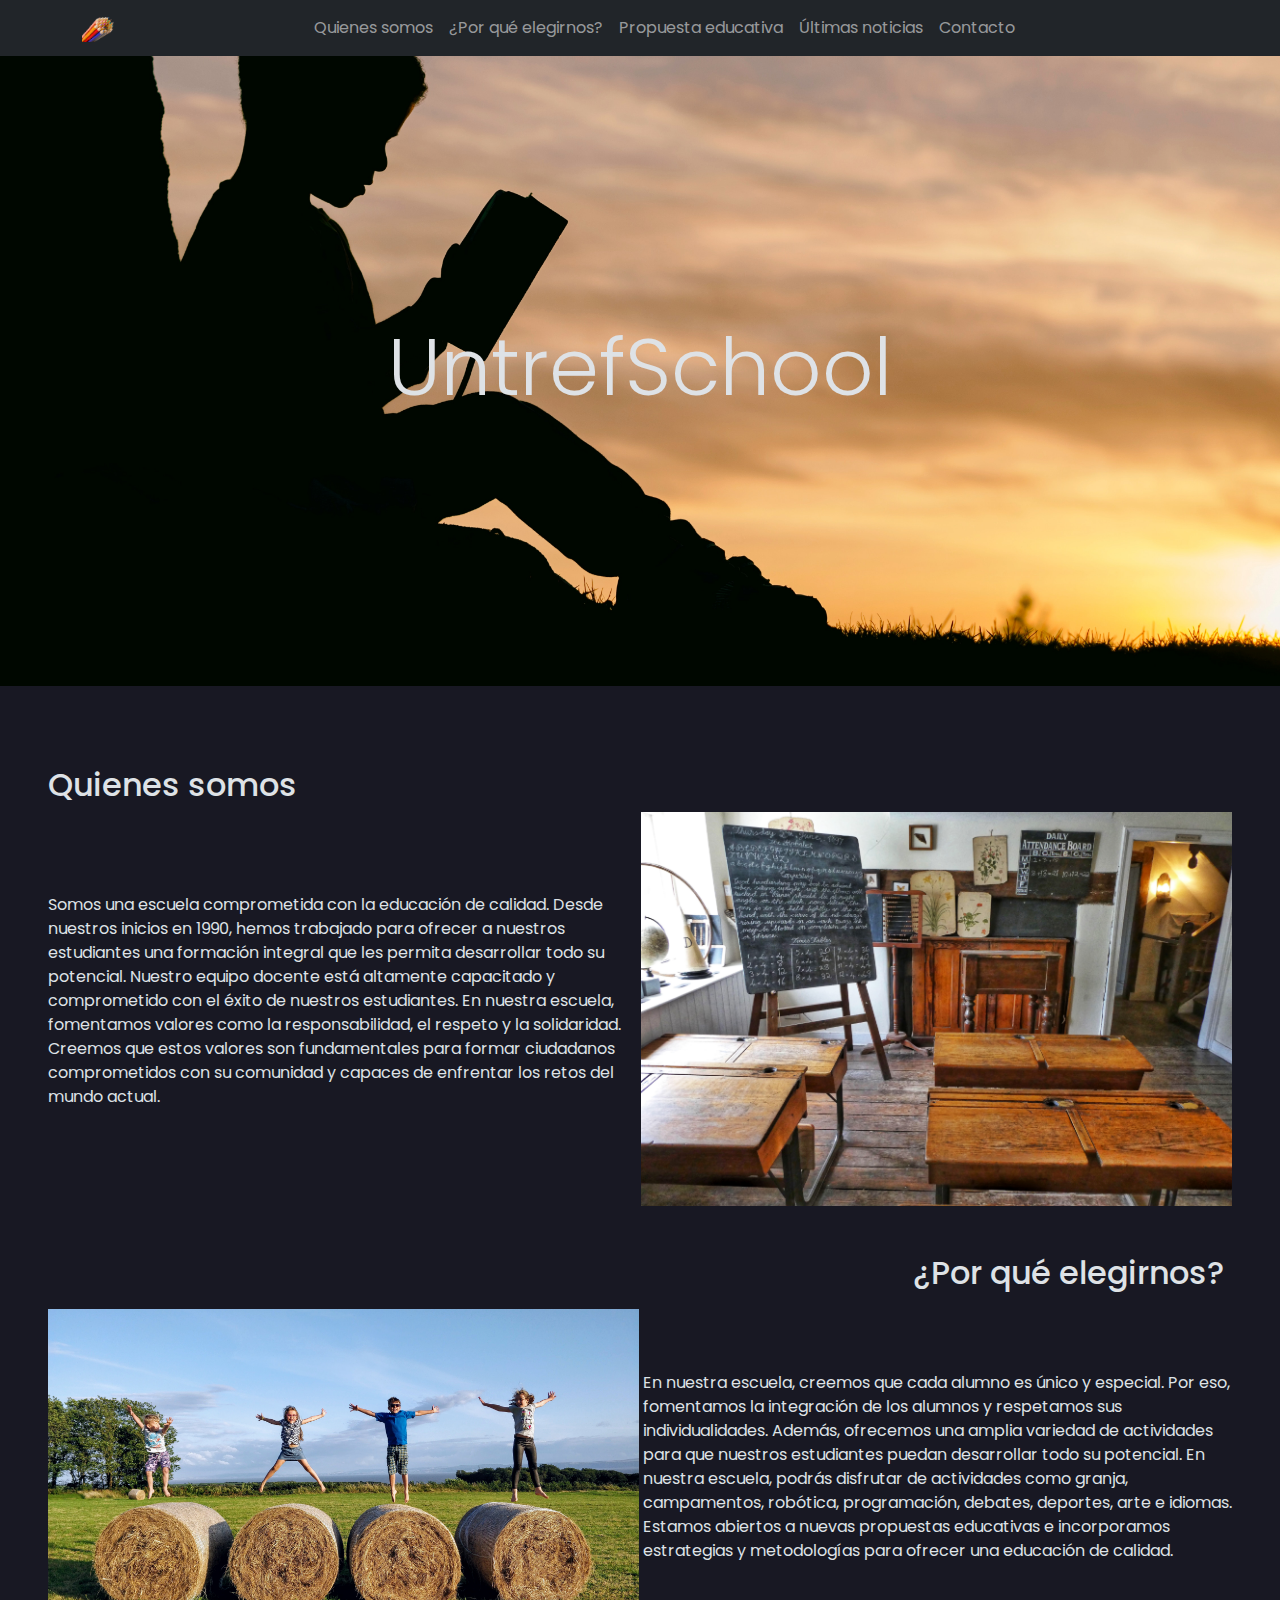
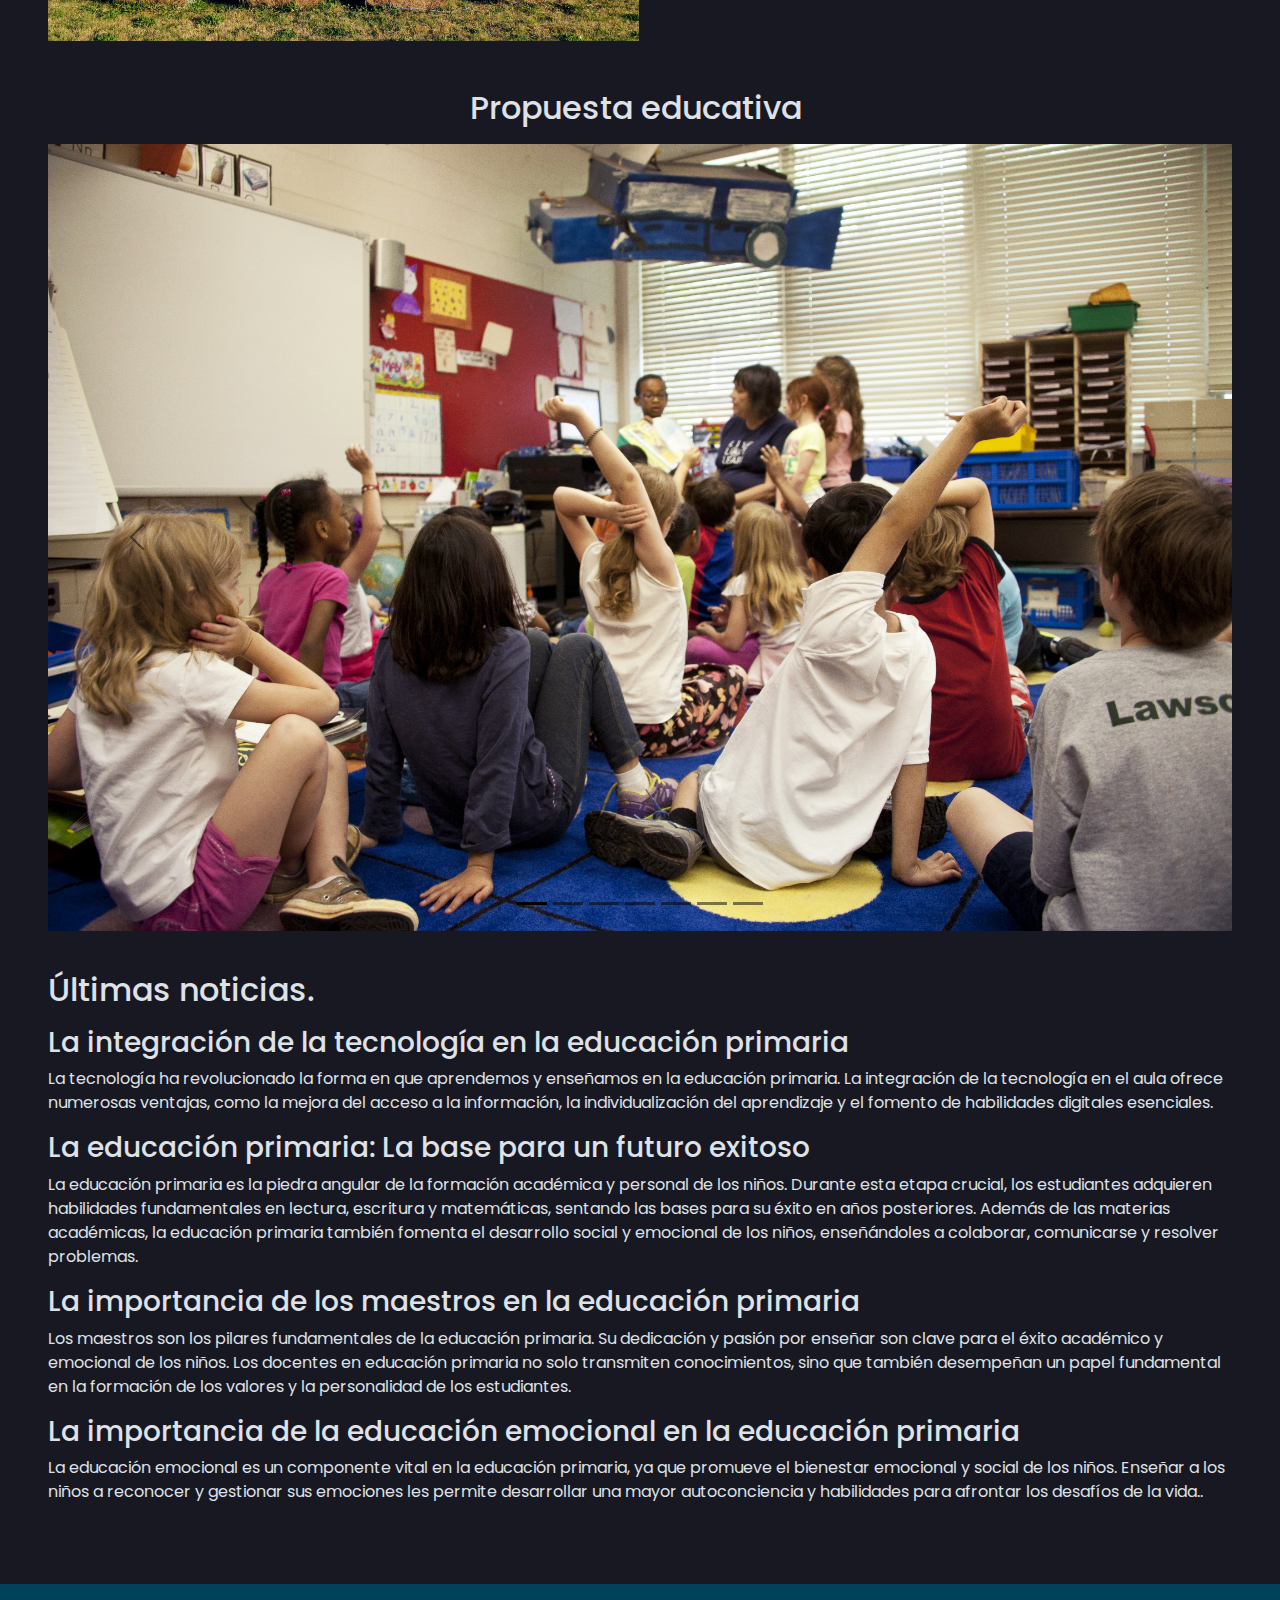
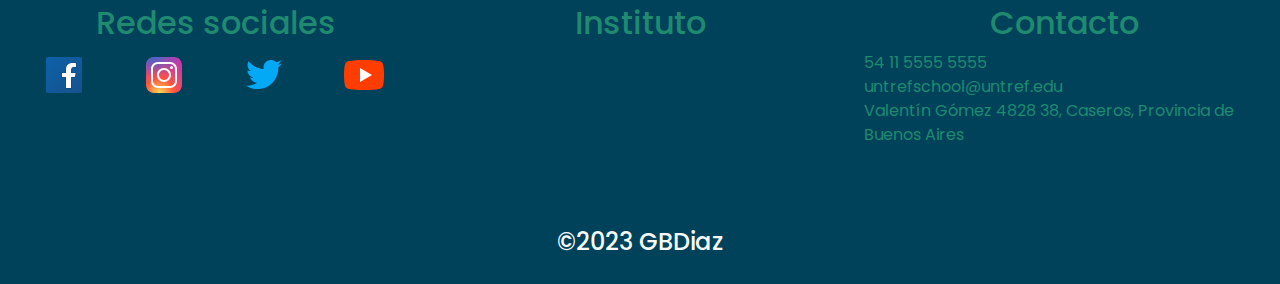
==== commit 6751f562: "resizing pic in sections" ====
--- a/index.html
+++ b/index.html
@@ -64,13 +64,13 @@
                     class="fa-solid fa-angle-down"></i></a>
         </h2>
 
-        <section id="quienes" class=" mt-3 py-2 section d-flex flex-column align-items-center">
+        <section id="quienes" class=" mt-3 py-2 section d-flex flex-column align-items-center w-100">
             <h2 class=" h2 section__title--h21 align-self-start">Quienes somos &nbsp; <a href="#nav"><i
                         class="fa-solid fa-angle-up"></i></a></h2>
             <div
                 class="section__content section__content--div1 d-flex flex-column align-items-center justify-content-center 
                  d-md-flex flex-md-row justify-content-md-between">
-                <article class="section__article section__article--artQuienes d-md-flex w-50 pe-md-2">
+                <article class="section__article section__article--artQuienes d-md-flex w-100 pe-md-1">
                     <p class="section__paragraph">Somos una escuela comprometida con la educación de calidad. Desde
                         nuestros inicios en 1990, hemos trabajado para ofrecer a nuestros estudiantes una formación
                         integral que les permita desarrollar todo su potencial. Nuestro equipo docente está altamente
@@ -79,20 +79,20 @@
                         fundamentales para formar ciudadanos comprometidos con su comunidad y capaces de enfrentar los
                         retos del mundo actual.</p>
                 </article>
-                <div class="section__image imagenQuines d-md-flex w-50">
+                <div class="section__image imagenQuines w-100 d-md-flex w-50">
                     <img src="./img/aula.jpg" class="d-block w-100 h-auto "   alt="rayuela">
                 </div>
             </div>
         </section>
-        <section id="porque" class="mt-3 py-3 section d-flex flex-column align-items-center">
+        <section id="porque" class="mt-3 py-3 section d-flex flex-column align-items-center w-100 g-2">
             <h2 class="h2 section__title--h22 align-self-end py-2">¿Por qué elegirnos?&nbsp; 
                 <a href="#nav"><i class="fa-solid fa-angle-up"></i></a></h2>
             <div class="section__content section__content--div2 d-flex flex-column align-items-center justify-content-center
              d-md-flex flex-md-row justify-content-md-between align-items-md-center g-2">
-                <div class="section__image imagenPorque d-md-flex w-50">
+                <div class="section__image imagenPorque w-100 d-md-flex w-50">
                     <img src="./img/rollosheno.jpg" class="d-block w-100 h-auto "  alt="senderismo">
                 </div>
-                <article class="section__article section__article--artPorque d-md-flex w-50 ps-md-2">
+                <article class="section__article section__article--artPorque d-md-flex w-100 ps-md-1">
                     <p class="section__paragraph">En nuestra escuela, creemos que cada alumno es único y especial. Por
                         eso, fomentamos la integración de los alumnos y respetamos sus individualidades. Además,
                         ofrecemos una amplia variedad de actividades para que nuestros estudiantes puedan desarrollar
@@ -103,7 +103,7 @@
             </div>
         </section>
 
-        <section id="propuesta" class="mt-3 py-2 section d-flex flex-column align-items-center">
+        <section id="propuesta" class="mt-3 py-2 section d-flex flex-column align-items-center g-2">
             <h2 class="h2 py-2">Propuesta educativa&nbsp; <a href="#nav"><i class="fa-solid fa-angle-up"></i></a></h2>
             <div class="section__content propuestas">
 
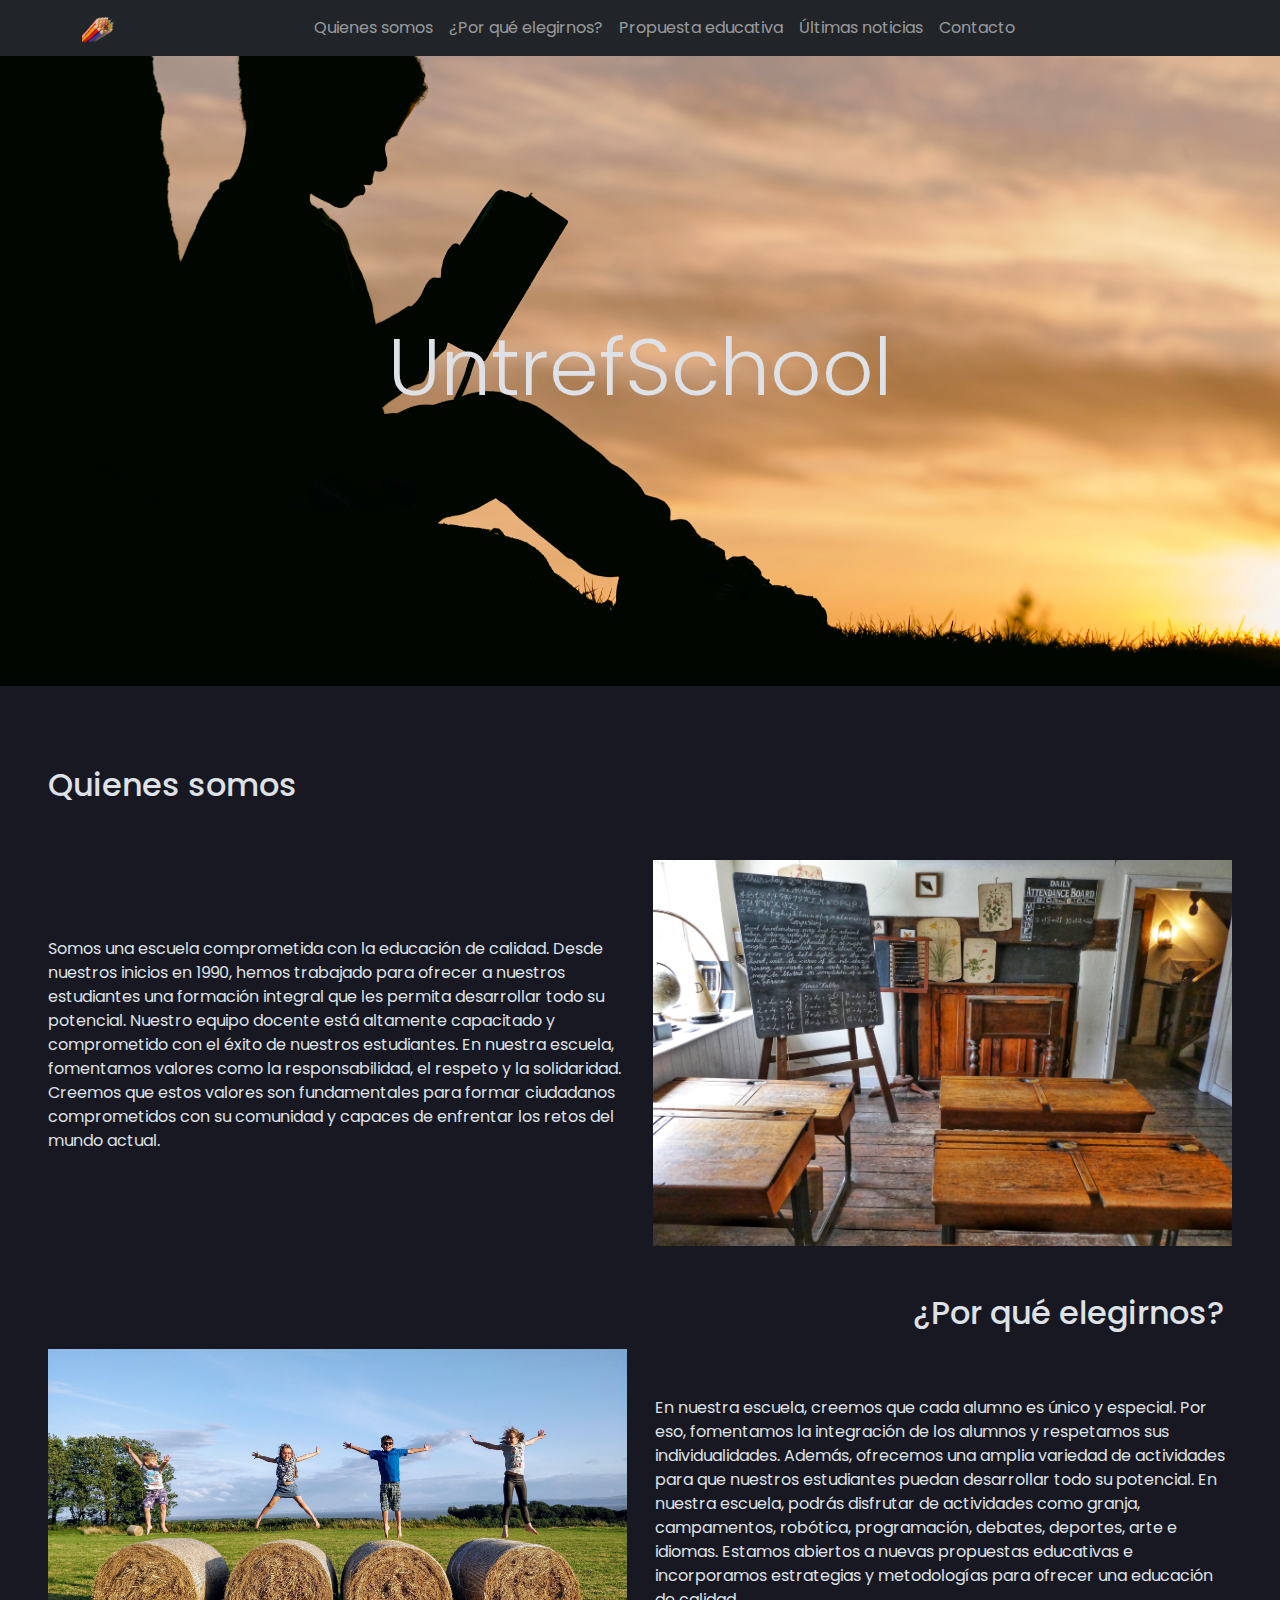
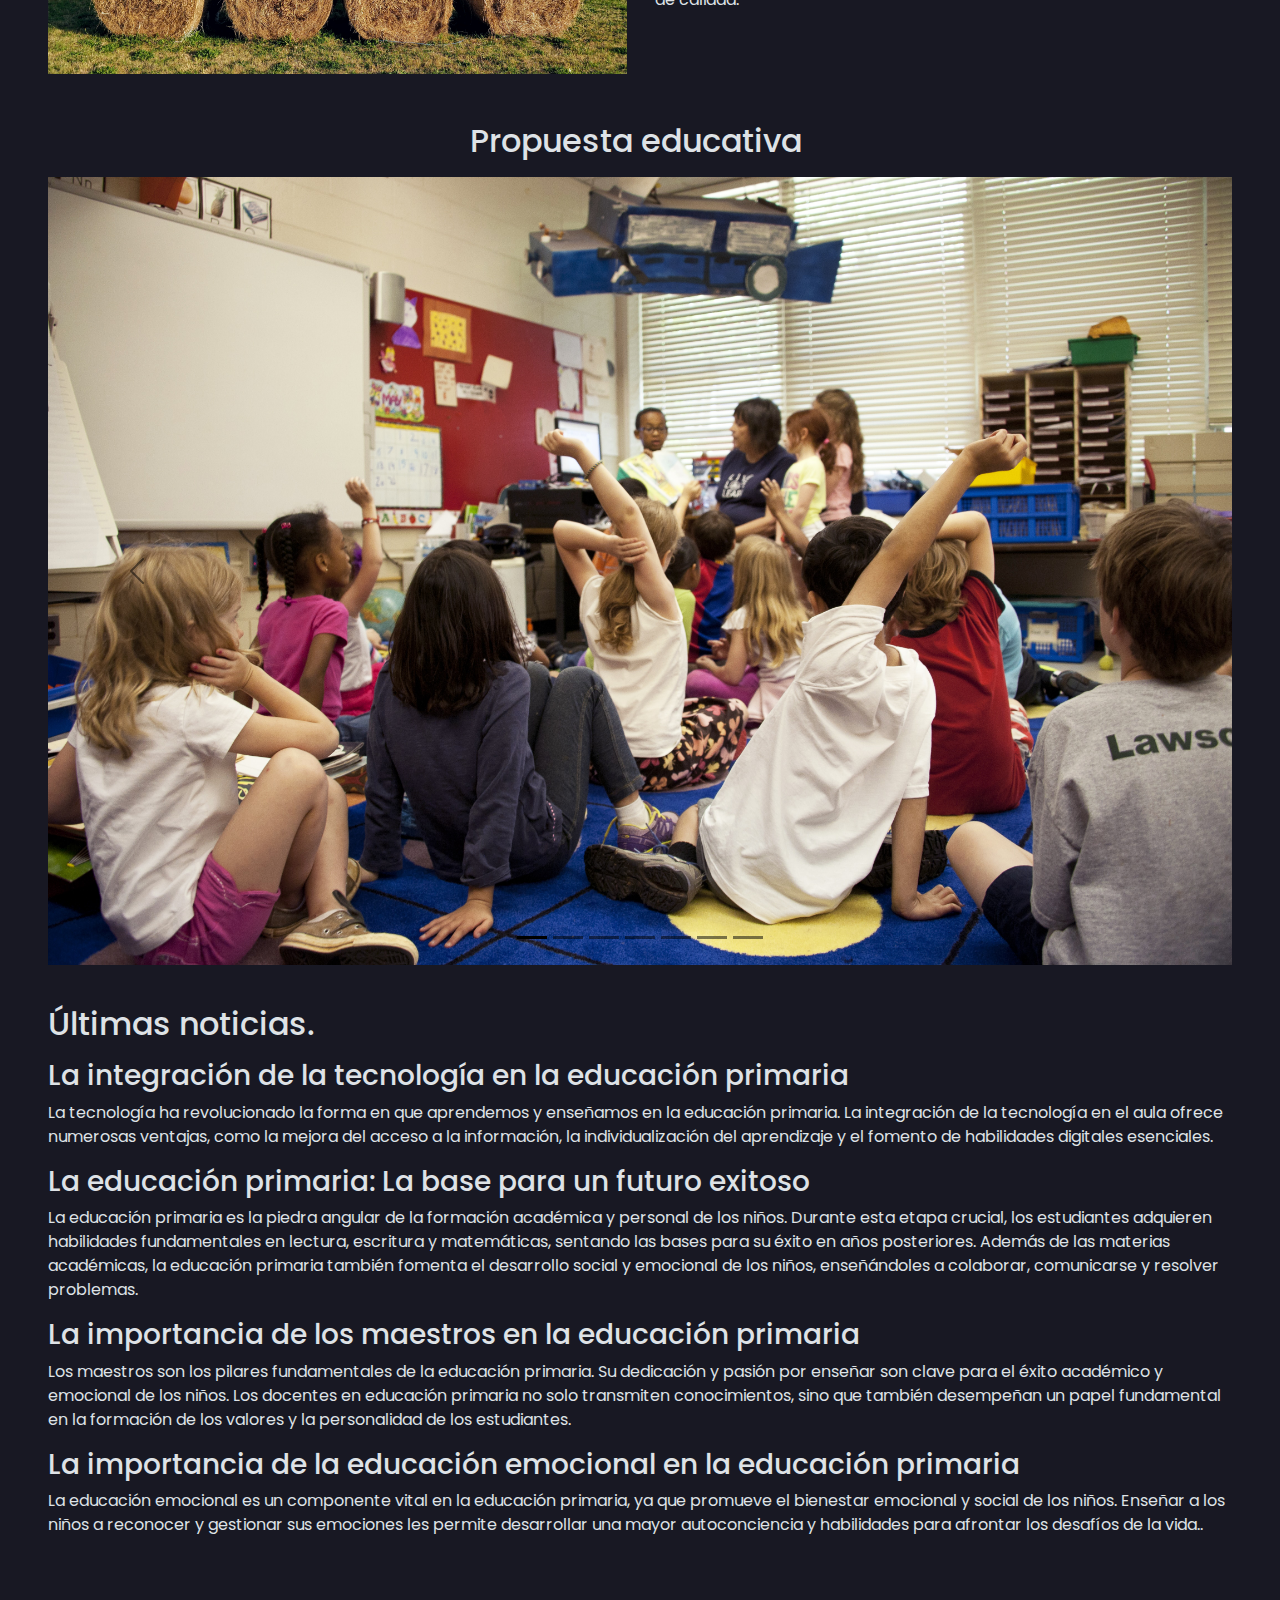
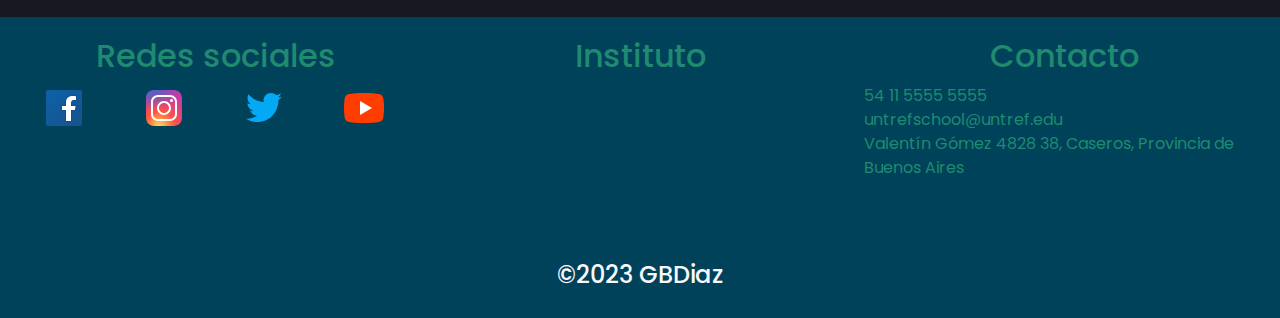
==== commit 687b313a: "added gap to sections in index.html" ====
--- a/index.html
+++ b/index.html
@@ -64,12 +64,12 @@
                     class="fa-solid fa-angle-down"></i></a>
         </h2>
 
-        <section id="quienes" class=" mt-3 py-2 section d-flex flex-column align-items-center w-100">
+        <section id="quienes" class=" mt-3 py-2 section d-flex flex-column align-items-center w-100 gap-5">
             <h2 class=" h2 section__title--h21 align-self-start">Quienes somos &nbsp; <a href="#nav"><i
                         class="fa-solid fa-angle-up"></i></a></h2>
             <div
                 class="section__content section__content--div1 d-flex flex-column align-items-center justify-content-center 
-                 d-md-flex flex-md-row justify-content-md-between">
+                 d-md-flex flex-md-row justify-content-md-between gap-4">
                 <article class="section__article section__article--artQuienes d-md-flex w-100 pe-md-1">
                     <p class="section__paragraph">Somos una escuela comprometida con la educación de calidad. Desde
                         nuestros inicios en 1990, hemos trabajado para ofrecer a nuestros estudiantes una formación
@@ -84,12 +84,12 @@
                 </div>
             </div>
         </section>
-        <section id="porque" class="mt-3 py-3 section d-flex flex-column align-items-center w-100 g-2">
+        <section id="porque" class="mt-3 py-3  section d-flex flex-column align-items-center w-100 ">
             <h2 class="h2 section__title--h22 align-self-end py-2">¿Por qué elegirnos?&nbsp; 
                 <a href="#nav"><i class="fa-solid fa-angle-up"></i></a></h2>
-            <div class="section__content section__content--div2 d-flex flex-column align-items-center justify-content-center
-             d-md-flex flex-md-row justify-content-md-between align-items-md-center g-2">
-                <div class="section__image imagenPorque w-100 d-md-flex w-50">
+            <div class="section__content section__content--div2 d-flex flex-column align-items-center justify-content-center gap-4
+             d-md-flex flex-md-row justify-content-md-between align-items-md-center gap-md-4">
+                <div class="section__image imagenPorque w-100 d-md-flex w-50 ">
                     <img src="./img/rollosheno.jpg" class="d-block w-100 h-auto "  alt="senderismo">
                 </div>
                 <article class="section__article section__article--artPorque d-md-flex w-100 ps-md-1">
